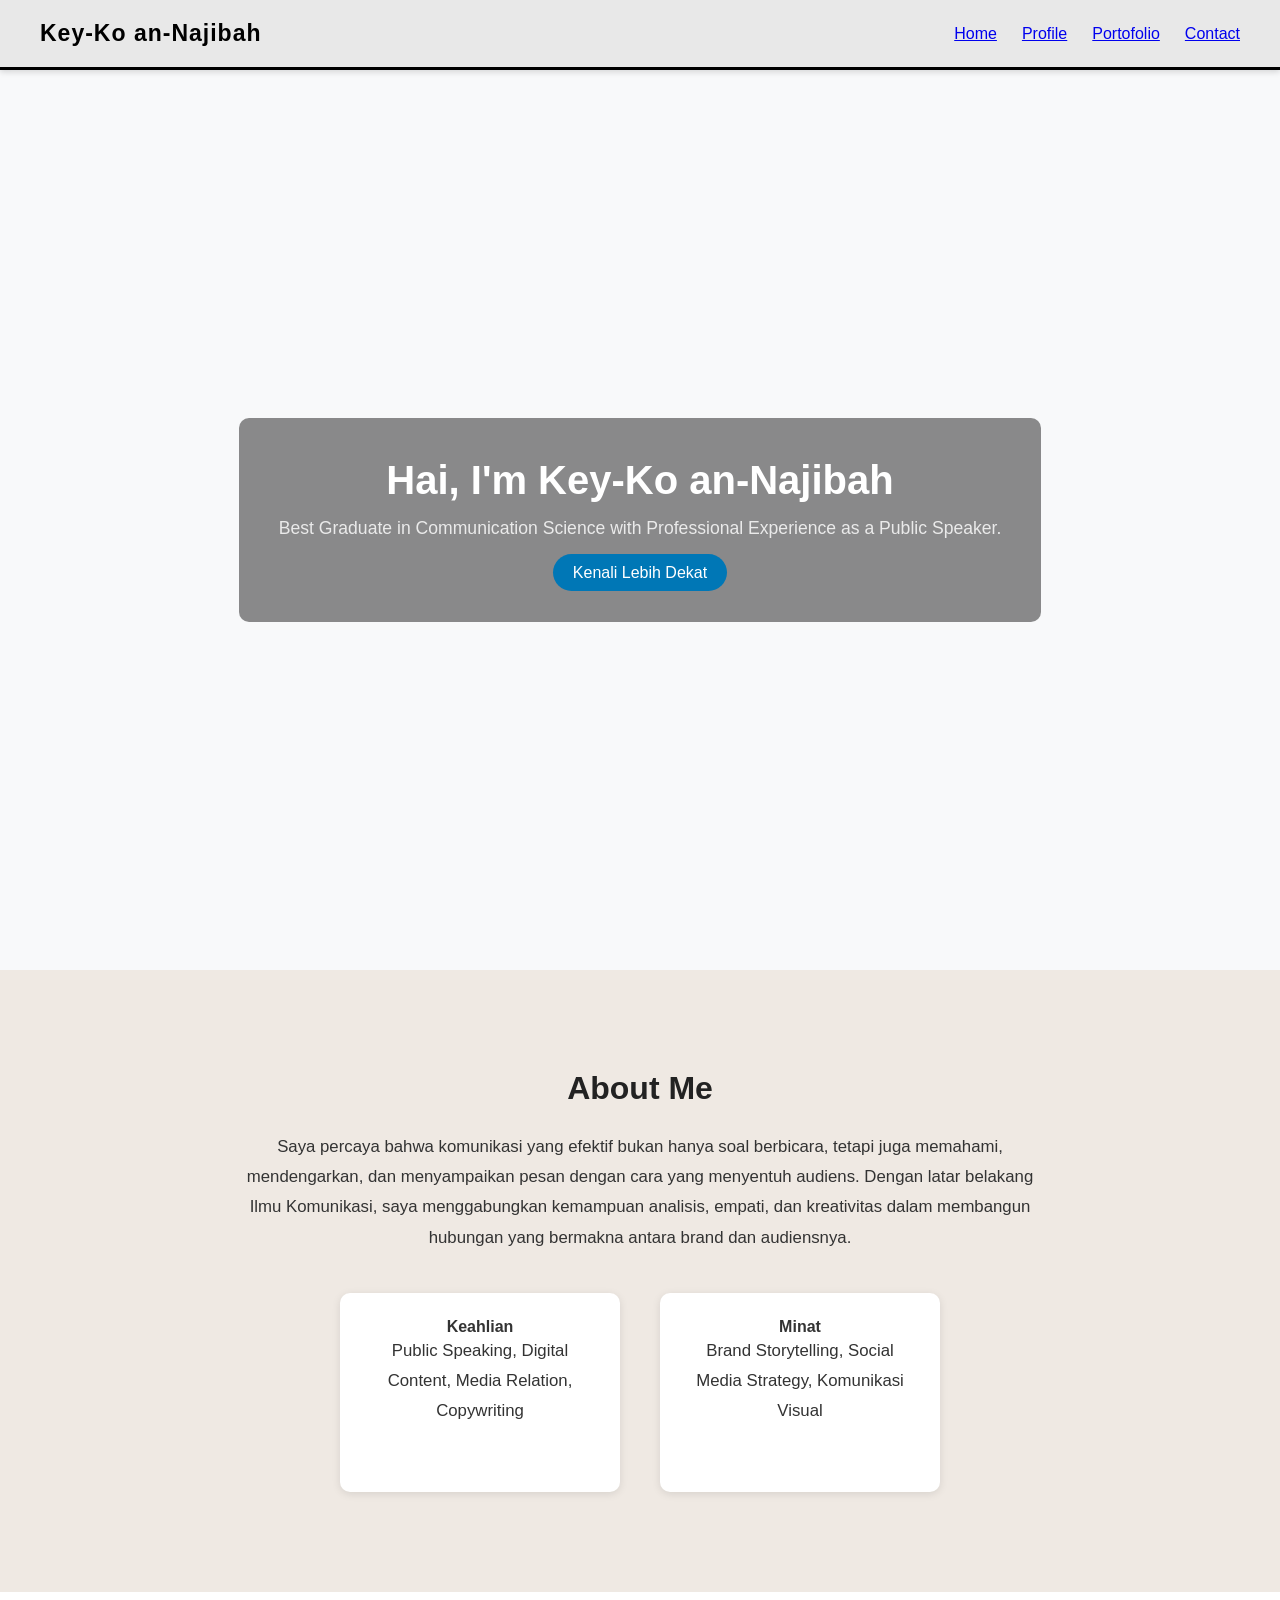
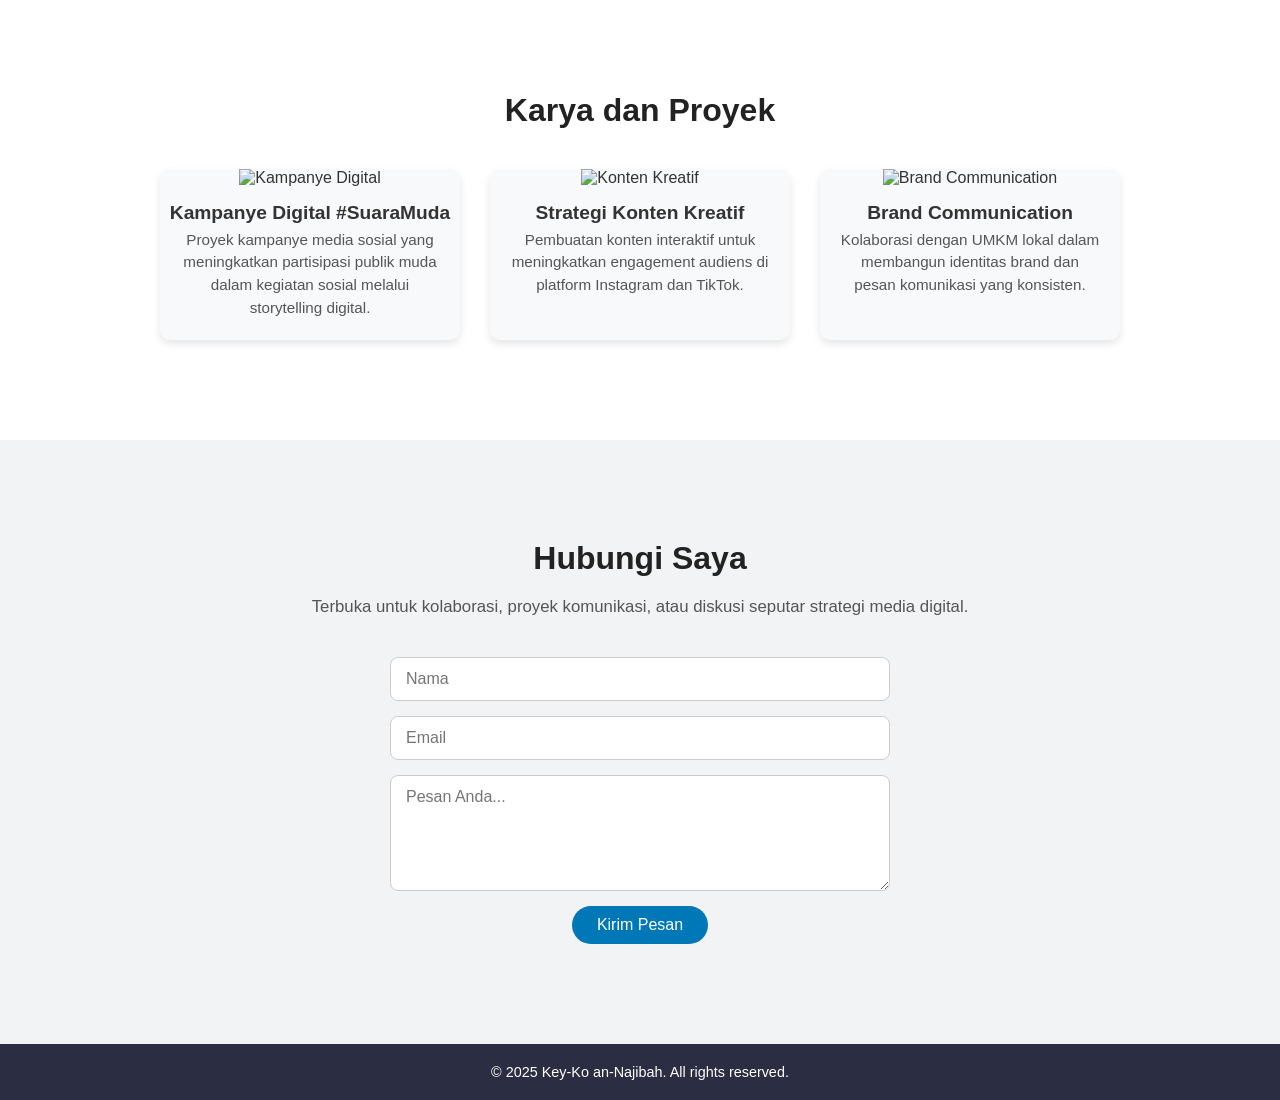
==== index.html @ 9d528c18 "main branch2" ====
<!DOCTYPE html>
<html lang="en">
<head>
    <meta charset="UTF-8">
    <meta name="viewport" content="width=device-width, initial-scale=1.0">
    <title>Key-Ko an-Najibah</title>
    <link rel="stylesheet" href="style.css">
</head>
<body>
    <header>
        <h3>Key-Ko an-Najibah</h3>
        <navbar>
            <ul>
                <li><a href="#home">Home</a></li>
                <li><a href="#profile">Profile</a></li>
                <li><a href="#portfolio">Portofolio</a></li>
                <li><a href="#contact">Contact</a></li>
            </ul>
        </navbar>
    </header>

    <main>
        <section id="home" class="hero">
            <div class="hero-content">
                <h1>Hai, I'm Key-Ko an-Najibah</h1>
                <p> Best Graduate in Communication Science with Professional Experience as a Public Speaker.</p>
                <a href="#profile" class="btn">Kenali Lebih Dekat</a>
            </div>
        </section>


        <section id="profile" class="profile">
            <h2>About Me</h2>
            <p>
                Saya percaya bahwa komunikasi yang efektif bukan hanya soal berbicara, tetapi juga memahami, mendengarkan, dan menyampaikan pesan dengan cara yang menyentuh audiens. 
                Dengan latar belakang Ilmu Komunikasi, saya menggabungkan kemampuan analisis, empati, dan kreativitas dalam membangun hubungan yang bermakna antara brand dan audiensnya.
            </p>
            <div class="highlights">
                <div>
                    <h4>Keahlian</h4>
                    <p>Public Speaking, Digital Content, Media Relation, Copywriting</p>
                </div>
                <div>
                    <h4>Minat</h4>
                    <p>Brand Storytelling, Social Media Strategy, Komunikasi Visual</p>
                </div>
            </div>
        </section>

        <!-- Section Portfolio -->
        <section id="portfolio" class="portfolio">
            <h2>Karya dan Proyek</h2>
            <div class="projects">
                <div class="project-card">
                    <img src="images/project1.jpg" alt="Kampanye Digital">
                    <h4>Kampanye Digital #SuaraMuda</h4>
                    <p>Proyek kampanye media sosial yang meningkatkan partisipasi publik muda dalam kegiatan sosial melalui storytelling digital.</p>
                </div>
                <div class="project-card">
                    <img src="images/project2.jpg" alt="Konten Kreatif">
                    <h4>Strategi Konten Kreatif</h4>
                    <p>Pembuatan konten interaktif untuk meningkatkan engagement audiens di platform Instagram dan TikTok.</p>
                </div>
                <div class="project-card">
                    <img src="images/project3.jpg" alt="Brand Communication">
                    <h4>Brand Communication</h4>
                    <p>Kolaborasi dengan UMKM lokal dalam membangun identitas brand dan pesan komunikasi yang konsisten.</p>
                </div>
            </div>
        </section>

        <!-- Section Contact -->
        <section id="contact" class="contact">
            <h2>Hubungi Saya</h2>
            <p>Terbuka untuk kolaborasi, proyek komunikasi, atau diskusi seputar strategi media digital.</p>
            <form>
                <input type="text" placeholder="Nama" required>
                <input type="email" placeholder="Email" required>
                <textarea placeholder="Pesan Anda..." rows="5" required></textarea>
                <button type="submit">Kirim Pesan</button>
            </form>
        </section>
    </main>

    <footer>
        <p>© 2025 Key-Ko an-Najibah. All rights reserved.</p>
    </footer>
</body>
</html>
---- style.css ----
* {
    margin: 0;
    padding: 0;
    box-sizing: border-box;
    font-family: "Poppins", sans-serif;
}

body {
    background-color: #f8f9fa;
    color: #333;
    transition: background-position 0.3s ease;
}

header {
    background-color: #E8E8E8;
    padding: 20px 40px;
    display: flex;
    align-items: center;
    justify-content: space-between;
    box-shadow: 0 2px 6px rgba(0, 0, 0, 0.15);
    border-bottom: 3px solid black;
}

header navbar{
    color: #0f0f0f;
}
header h3 {
    color: #000000;
    font-weight: bold;
    font-size: 23px;
    letter-spacing: 1px;
}

navbar ul {
    list-style: none;
    display: flex;
    gap: 25px;
}

navbar ul li {
    cursor: pointer;
    transition: color 0.3s ease;
    font-weight: 100;
}

navbar ul li:hover {
    color: #bebebe;
}
/* ========== HERO SECTION ========== */
.hero {
    height: 100vh;
    background-image: url('img/bg.jpg');
    background-size: cover;
    background-position: center;
    background-attachment: fixed;
    position: relative;
    display: flex;
    align-items: center;
    justify-content: center;
    text-align: center;
    color: #fff;
}

.hero::after {
    content: "";
    position: absolute;
    bottom: 0;
    left: 0;
    width: 100%;
    height: 200px;
    background: linear-gradient(to bottom, rgba(0,0,0,0), #f8f9fa);
}

.hero-content {
    position: relative;
    z-index: 2;
    background-color: rgba(0, 0, 0, 0.45);
    padding: 40px;
    border-radius: 10px;
}

.hero-content h1 {
    font-size: 2.5rem;
    margin-bottom: 15px;
}

.hero-content p {
    font-size: 1.1rem;
    margin-bottom: 25px;
    color: #eaeaea;
}

.btn {
    text-decoration: none;
    color: #fff;
    background-color: #0077b6;
    padding: 10px 20px;
    border-radius: 30px;
    font-weight: 500;
    transition: background-color 0.3s ease;
}

.btn:hover {
    background-color: #023e8a;
}

/* ========== HOME SECTION ========== */


/* ========== PROFILE SECTION ========== */
.profile {
    padding: 100px 80px;
    background-color: #EFE9E3;
    color: #333;
    text-align: center;
}

.profile h2 {
    font-size: 2rem;
    margin-bottom: 25px;
    color: #222;
}

.profile p {
    max-width: 800px;
    margin: 0 auto 40px;
    line-height: 1.8;
    font-size: 1.05rem;
}

.highlights {
    display: flex;
    justify-content: center;
    gap: 40px;
    flex-wrap: wrap;
}

.highlights div {
    background-color: #fff;
    padding: 25px;
    border-radius: 10px;
    width: 280px;
    box-shadow: 0 2px 8px rgba(0,0,0,0.1);
    transition: transform 0.3s ease;
}

.highlights div:hover {
    transform: translateY(-5px);
}

/* ========== PORTFOLIO SECTION ========== */
.portfolio {
    background-color: #fff;
    padding: 100px 80px;
    text-align: center;
}

.portfolio h2 {
    font-size: 2rem;
    margin-bottom: 40px;
    color: #222;
}

.projects {
    display: flex;
    justify-content: center;
    flex-wrap: wrap;
    gap: 30px;
}

.project-card {
    background-color: #f8f9fa;
    border-radius: 10px;
    width: 300px;
    box-shadow: 0 4px 8px rgba(0,0,0,0.1);
    overflow: hidden;
    transition: transform 0.3s ease, box-shadow 0.3s ease;
}

.project-card:hover {
    transform: translateY(-5px);
    box-shadow: 0 6px 12px rgba(0,0,0,0.15);
}

.project-card img {
    width: 100%;
    height: 200px;
    object-fit: cover;
}

.project-card h4 {
    margin: 15px 0 5px;
    font-size: 1.2rem;
}

.project-card p {
    font-size: 0.95rem;
    padding: 0 20px 20px;
    color: #555;
    line-height: 1.5;
}

/* ========== CONTACT SECTION ========== */
.contact {
    background-color: #f1f3f4;
    padding: 100px 80px;
    text-align: center;
}

.contact h2 {
    font-size: 2rem;
    margin-bottom: 20px;
    color: #222;
}

.contact p {
    margin-bottom: 40px;
    font-size: 1.05rem;
    color: #555;
}

.contact form {
    display: flex;
    flex-direction: column;
    align-items: center;
    gap: 15px;
}

.contact input,
.contact textarea {
    width: 100%;
    max-width: 500px;
    padding: 12px 15px;
    border: 1px solid #ccc;
    border-radius: 8px;
    font-size: 1rem;
    font-family: inherit;
}

.contact button {
    padding: 10px 25px;
    border: none;
    background-color: #0077b6;
    color: white;
    border-radius: 25px;
    font-size: 1rem;
    cursor: pointer;
    transition: background-color 0.3s ease;
}

.contact button:hover {
    background-color: #023e8a;
}

/* ========== FOOTER ========== */
footer {
    background-color: #2b2d42;
    color: #fff;
    text-align: center;
    padding: 20px;
    font-size: 0.9rem;
}

/* ========== RESPONSIVE ========== */
@media (max-width: 768px) {
    .highlights {
        flex-direction: column;
        align-items: center;
    }

    .projects {
        flex-direction: column;
        align-items: center;
    }

    header {
        flex-direction: column;
        align-items: flex-start;
        gap: 15px;
    }

    navbar ul {
        flex-direction: column;
        gap: 10px;
    }

    .hero-content h1 {
        font-size: 1.8rem;
    }
}
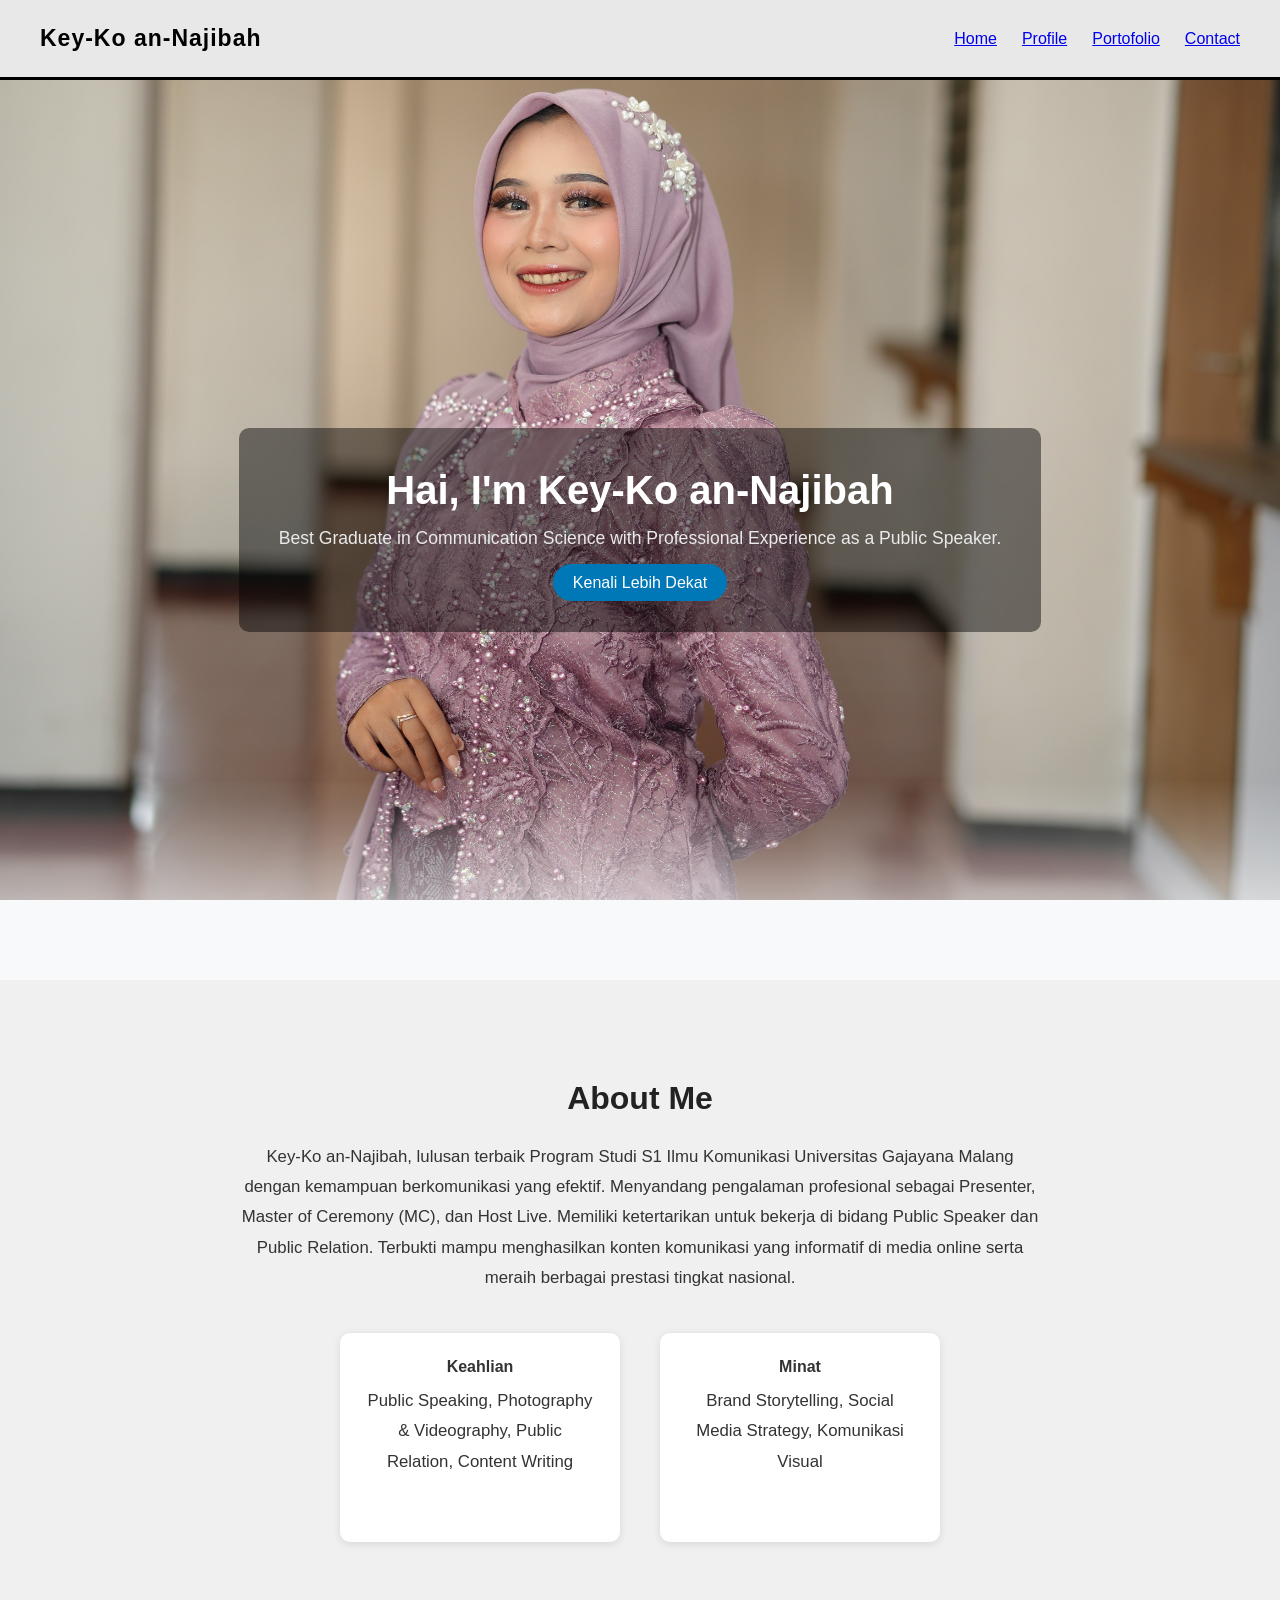
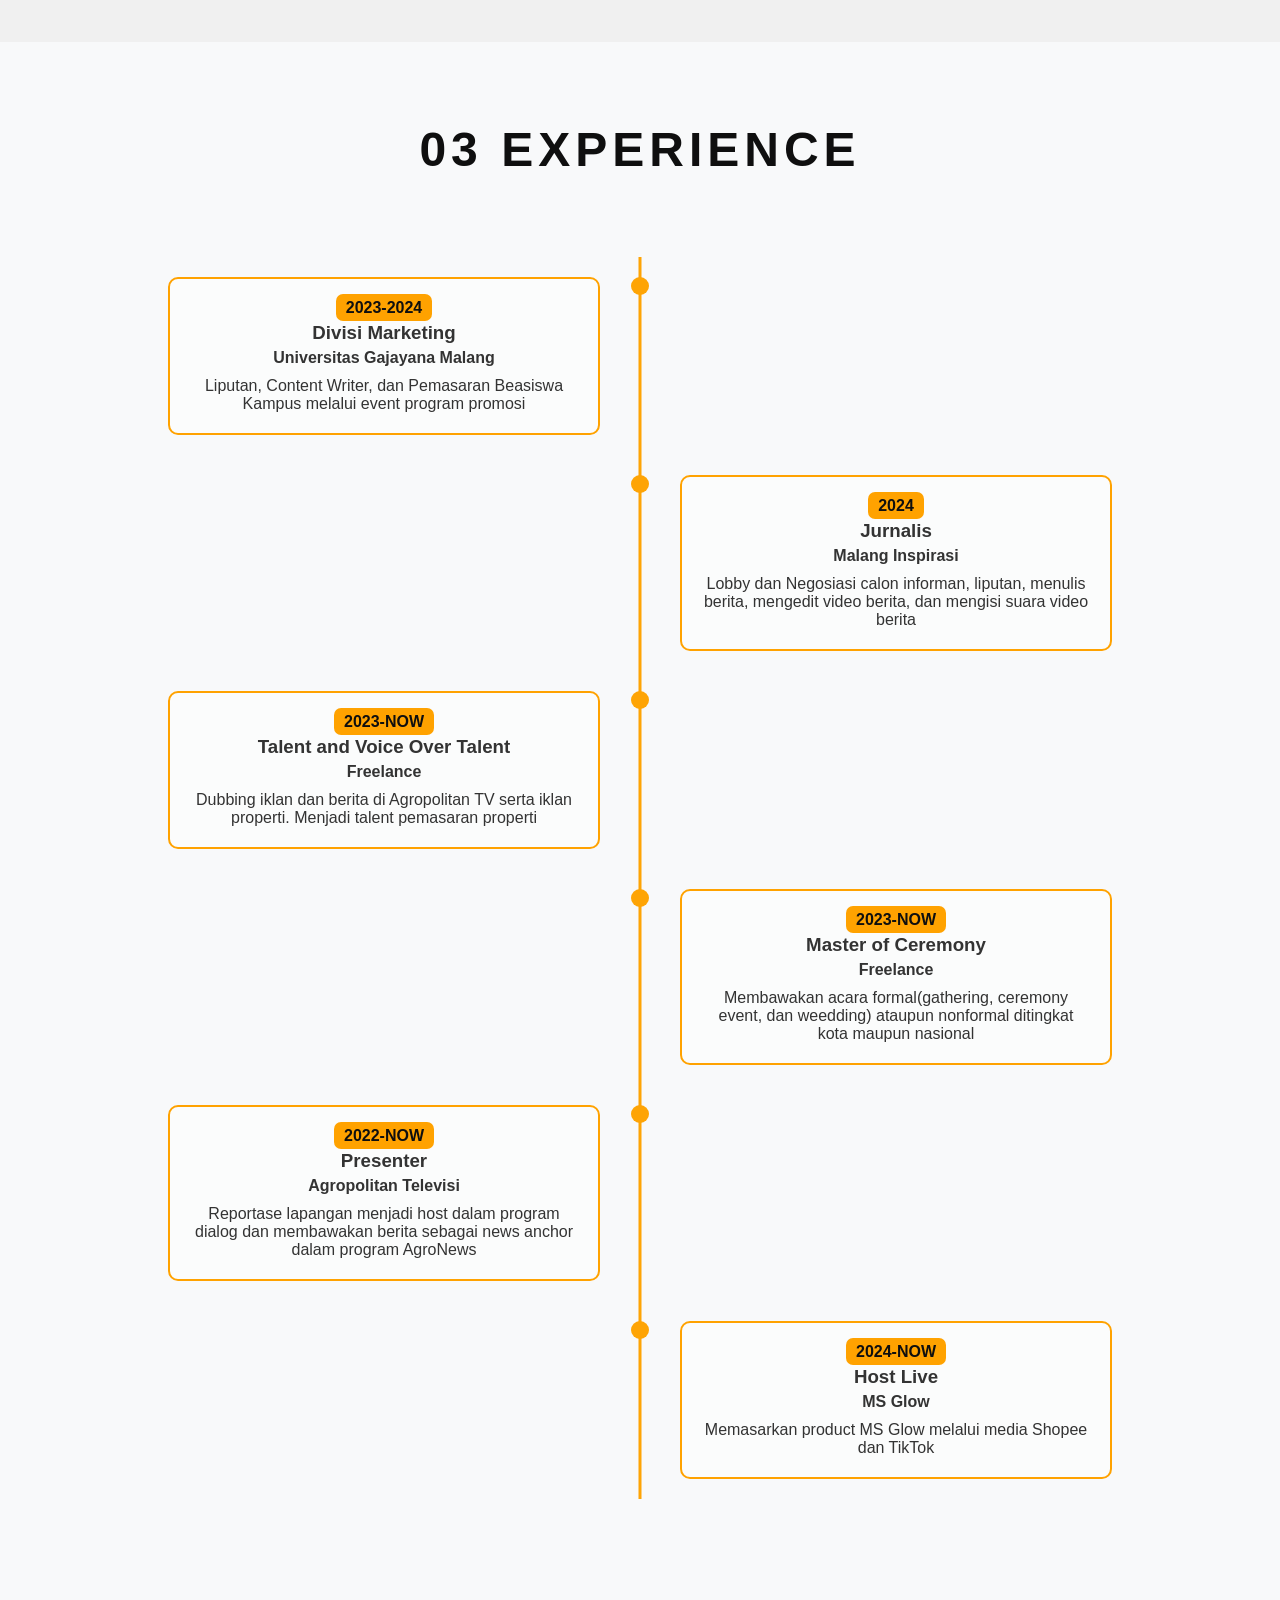
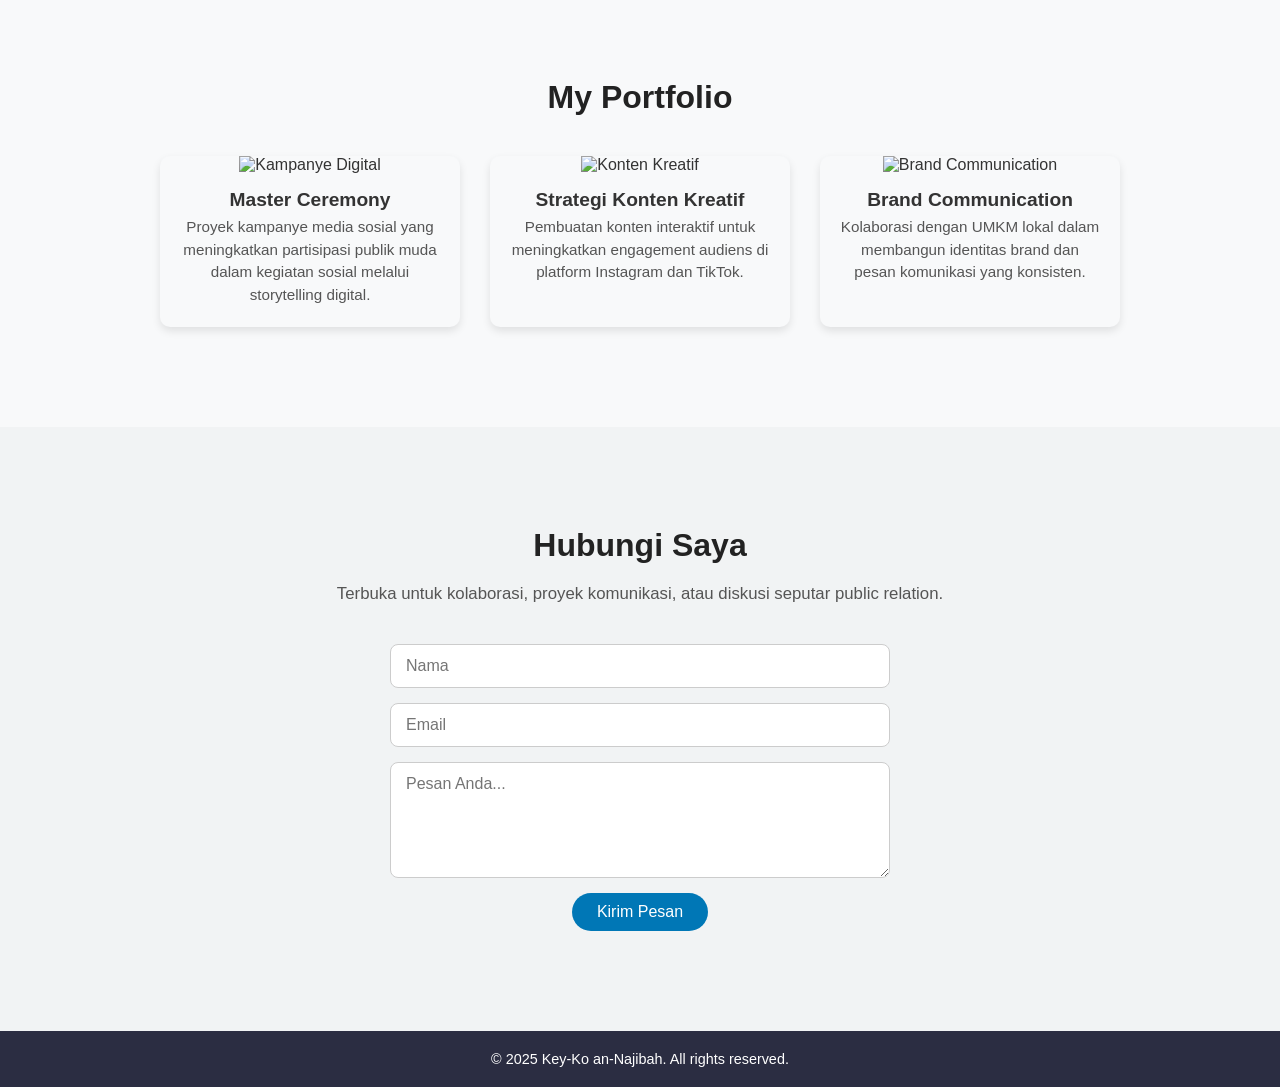
==== commit e85e5212: "update: update version 2" ====
--- a/index.html
+++ b/index.html
@@ -1,11 +1,13 @@
 <!DOCTYPE html>
 <html lang="en">
+
 <head>
     <meta charset="UTF-8">
     <meta name="viewport" content="width=device-width, initial-scale=1.0">
     <title>Key-Ko an-Najibah</title>
     <link rel="stylesheet" href="style.css">
 </head>
+
 <body>
     <header>
         <h3>Key-Ko an-Najibah</h3>
@@ -32,13 +34,16 @@
         <section id="profile" class="profile">
             <h2>About Me</h2>
             <p>
-                Saya percaya bahwa komunikasi yang efektif bukan hanya soal berbicara, tetapi juga memahami, mendengarkan, dan menyampaikan pesan dengan cara yang menyentuh audiens. 
-                Dengan latar belakang Ilmu Komunikasi, saya menggabungkan kemampuan analisis, empati, dan kreativitas dalam membangun hubungan yang bermakna antara brand dan audiensnya.
+                Key-Ko an-Najibah, lulusan terbaik Program Studi S1 Ilmu Komunikasi Universitas Gajayana Malang dengan
+                kemampuan berkomunikasi yang efektif. Menyandang pengalaman profesional sebagai Presenter, Master of
+                Ceremony (MC), dan Host Live. Memiliki ketertarikan untuk bekerja di bidang Public Speaker dan Public
+                Relation. Terbukti mampu menghasilkan konten komunikasi yang informatif di media online serta meraih
+                berbagai prestasi tingkat nasional.
             </p>
             <div class="highlights">
                 <div>
                     <h4>Keahlian</h4>
-                    <p>Public Speaking, Digital Content, Media Relation, Copywriting</p>
+                    <p>Public Speaking, Photography & Videography, Public Relation, Content Writing</p>
                 </div>
                 <div>
                     <h4>Minat</h4>
@@ -47,24 +52,87 @@
             </div>
         </section>
 
+        <section class="timeline-section">
+            <h2>03 EXPERIENCE</h2>
+            <div class="timeline">
+
+                <div class="timeline-item left">
+                    <div class="content">
+                        <span class="year">2023-2024</span>
+                        <h3>Divisi Marketing</h3>
+                        <h4>Universitas Gajayana Malang</h4>
+                        <p>Liputan, Content Writer, dan Pemasaran Beasiswa Kampus melalui event program promosi</p>
+                    </div>
+                </div>
+
+                <div class="timeline-item right">
+                    <div class="content">
+                        <span class="year">2024</span>
+                        <h3>Jurnalis</h3>
+                        <h4>Malang Inspirasi</h4>
+                        <p>Lobby dan Negosiasi calon informan, liputan, menulis berita, mengedit video berita, dan
+                            mengisi suara video berita</p>
+                    </div>
+                </div>
+
+                <div class="timeline-item left">
+                    <div class="content">
+                        <span class="year">2023-NOW</span>
+                        <h3>Talent and Voice Over Talent</h3>
+                        <h4>Freelance</h4>
+                        <p>Dubbing iklan dan berita di Agropolitan TV serta iklan properti. Menjadi talent pemasaran properti</p>
+                    </div>
+                </div>
+                <div class="timeline-item right master-ceremony">
+                    <div class="content">
+                        <span class="year">2023-NOW</span>
+                        <h3>Master of Ceremony</h3>
+                        <h4>Freelance</h4>
+                        <p>Membawakan acara formal(gathering, ceremony event, dan weedding) ataupun nonformal ditingkat kota maupun nasional</p>
+                    </div>
+                </div>
+                <div class="timeline-item left">
+                    <div class="content">
+                        <span class="year">2022-NOW</span>
+                        <h3>Presenter</h3>
+                        <h4>Agropolitan Televisi</h4>
+                        <p>Reportase lapangan menjadi host dalam program dialog dan membawakan berita sebagai news anchor dalam program AgroNews</p>
+                    </div>
+                </div>
+                <div class="timeline-item right">
+                    <div class="content">
+                        <span class="year">2024-NOW</span>
+                        <h3>Host Live</h3>
+                        <h4>MS Glow</h4>
+                        <p>Memasarkan product MS Glow melalui media Shopee dan TikTok</p>
+                    </div>
+                </div>
+
+
+            </div>
+        </section>
+
         <!-- Section Portfolio -->
         <section id="portfolio" class="portfolio">
-            <h2>Karya dan Proyek</h2>
+            <h2>My Portfolio</h2>
             <div class="projects">
                 <div class="project-card">
-                    <img src="images/project1.jpg" alt="Kampanye Digital">
-                    <h4>Kampanye Digital #SuaraMuda</h4>
-                    <p>Proyek kampanye media sosial yang meningkatkan partisipasi publik muda dalam kegiatan sosial melalui storytelling digital.</p>
+                    <img src="img/projectbg.jpeg" alt="Kampanye Digital">
+                    <h4>Master Ceremony</h4>
+                    <p>Proyek kampanye media sosial yang meningkatkan partisipasi publik muda dalam kegiatan sosial
+                        melalui storytelling digital.</p>
                 </div>
                 <div class="project-card">
                     <img src="images/project2.jpg" alt="Konten Kreatif">
                     <h4>Strategi Konten Kreatif</h4>
-                    <p>Pembuatan konten interaktif untuk meningkatkan engagement audiens di platform Instagram dan TikTok.</p>
+                    <p>Pembuatan konten interaktif untuk meningkatkan engagement audiens di platform Instagram dan
+                        TikTok.</p>
                 </div>
                 <div class="project-card">
                     <img src="images/project3.jpg" alt="Brand Communication">
                     <h4>Brand Communication</h4>
-                    <p>Kolaborasi dengan UMKM lokal dalam membangun identitas brand dan pesan komunikasi yang konsisten.</p>
+                    <p>Kolaborasi dengan UMKM lokal dalam membangun identitas brand dan pesan komunikasi yang konsisten.
+                    </p>
                 </div>
             </div>
         </section>
@@ -72,7 +140,7 @@
         <!-- Section Contact -->
         <section id="contact" class="contact">
             <h2>Hubungi Saya</h2>
-            <p>Terbuka untuk kolaborasi, proyek komunikasi, atau diskusi seputar strategi media digital.</p>
+            <p>Terbuka untuk kolaborasi, proyek komunikasi, atau diskusi seputar public relation.</p>
             <form>
                 <input type="text" placeholder="Nama" required>
                 <input type="email" placeholder="Email" required>
@@ -86,4 +154,5 @@
         <p>© 2025 Key-Ko an-Najibah. All rights reserved.</p>
     </footer>
 </body>
-</html>
+
+</html>
--- a/style.css
+++ b/style.css
@@ -21,9 +21,10 @@
     border-bottom: 3px solid black;
 }
 
-header navbar{
+header navbar {
     color: #0f0f0f;
 }
+
 header h3 {
     color: #000000;
     font-weight: bold;
@@ -46,10 +47,11 @@
 navbar ul li:hover {
     color: #bebebe;
 }
+
 /* ========== HERO SECTION ========== */
 .hero {
     height: 100vh;
-    background-image: url('img/bg.jpg');
+    background-image: url('img/homebg.jpg');
     background-size: cover;
     background-position: center;
     background-attachment: fixed;
@@ -68,7 +70,7 @@
     left: 0;
     width: 100%;
     height: 200px;
-    background: linear-gradient(to bottom, rgba(0,0,0,0), #f8f9fa);
+    background: linear-gradient(to bottom, rgba(0, 0, 0, 0), #f8f9fa);
 }
 
 .hero-content {
@@ -110,9 +112,9 @@
 /* ========== PROFILE SECTION ========== */
 .profile {
     padding: 100px 80px;
-    background-color: #EFE9E3;
     color: #333;
     text-align: center;
+    background-color: #F0F0F0;
 }
 
 .profile h2 {
@@ -140,7 +142,7 @@
     padding: 25px;
     border-radius: 10px;
     width: 280px;
-    box-shadow: 0 2px 8px rgba(0,0,0,0.1);
+    box-shadow: 0 2px 8px rgba(0, 0, 0, 0.1);
     transition: transform 0.3s ease;
 }
 
@@ -150,9 +152,12 @@
 
 /* ========== PORTFOLIO SECTION ========== */
 .portfolio {
-    background-color: #fff;
+    background-image: url("img/projectbg.jpeg");
     padding: 100px 80px;
     text-align: center;
+    background-position: center;
+    background-repeat: no-repeat;
+    background-size: cover;
 }
 
 .portfolio h2 {
@@ -172,14 +177,14 @@
     background-color: #f8f9fa;
     border-radius: 10px;
     width: 300px;
-    box-shadow: 0 4px 8px rgba(0,0,0,0.1);
+    box-shadow: 0 4px 8px rgba(0, 0, 0, 0.1);
     overflow: hidden;
     transition: transform 0.3s ease, box-shadow 0.3s ease;
 }
 
 .project-card:hover {
     transform: translateY(-5px);
-    box-shadow: 0 6px 12px rgba(0,0,0,0.15);
+    box-shadow: 0 6px 12px rgba(0, 0, 0, 0.15);
 }
 
 .project-card img {
@@ -290,4 +295,113 @@
 }
 
 
-
+.timeline-section {
+    text-align: center;
+    padding: 80px 0;
+    background-image: url("img/profile.jpg");
+    background-repeat: no-repeat;
+    background-size: cover;
+    background-attachment: fixed;
+}
+
+.timeline-section h2 {
+    font-size: 3em;
+    letter-spacing: 5px;
+    margin-bottom: 80px;
+    color: #0f0f0f;
+}
+
+.timeline {
+    position: relative;
+    width: 80%;
+    margin: auto;
+}
+
+.timeline::after {
+    content: '';
+    position: absolute;
+    width: 3px;
+    background-color: #FEA405;
+    top: 0;
+    bottom: 0;
+    left: 50%;
+    transform: translateX(-50%);
+}
+
+.timeline-item {
+    padding: 20px 40px;
+    position: relative;
+    width: 50%;
+}
+
+.timeline-item::before {
+    content: '';
+    position: absolute;
+    width: 18px;
+    height: 18px;
+    background-color: #FEA405;
+    border-radius: 50%;
+    top: 20px;
+    z-index: 1;
+}
+
+.timeline-item.left {
+    left: 0;
+}
+
+.timeline-item.left::before {
+    right: -9px;
+}
+
+.timeline-item.right {
+    left: 50%;
+}
+
+.timeline-item.right::before {
+    left: -9px;
+}
+
+.content {
+    background: rgba(255, 255, 255, 0.547);
+    padding: 20px;
+    border-radius: 10px;
+    /* backdrop-filter: blur(4px); */
+    border: 2px solid #ffa200;
+}
+
+.year {
+    color: #0f0f0f;
+    font-weight: bold;
+    background: #ffa200;
+    padding: 5px 10px;
+    border-radius: 7px;
+}
+
+h3 {
+    margin: 5px 0;
+}
+
+h4 {
+    font-weight: 600;
+    margin-bottom: 10px;
+}
+
+@media screen and (max-width: 768px) {
+    .timeline::after {
+        left: 10px;
+    }
+
+    .timeline-item {
+        width: 100%;
+        padding-left: 30px;
+        margin-bottom: 30px;
+    }
+
+    .timeline-item::before {
+        left: 0;
+    }
+
+    .timeline-item.right {
+        left: 0;
+    }
+}
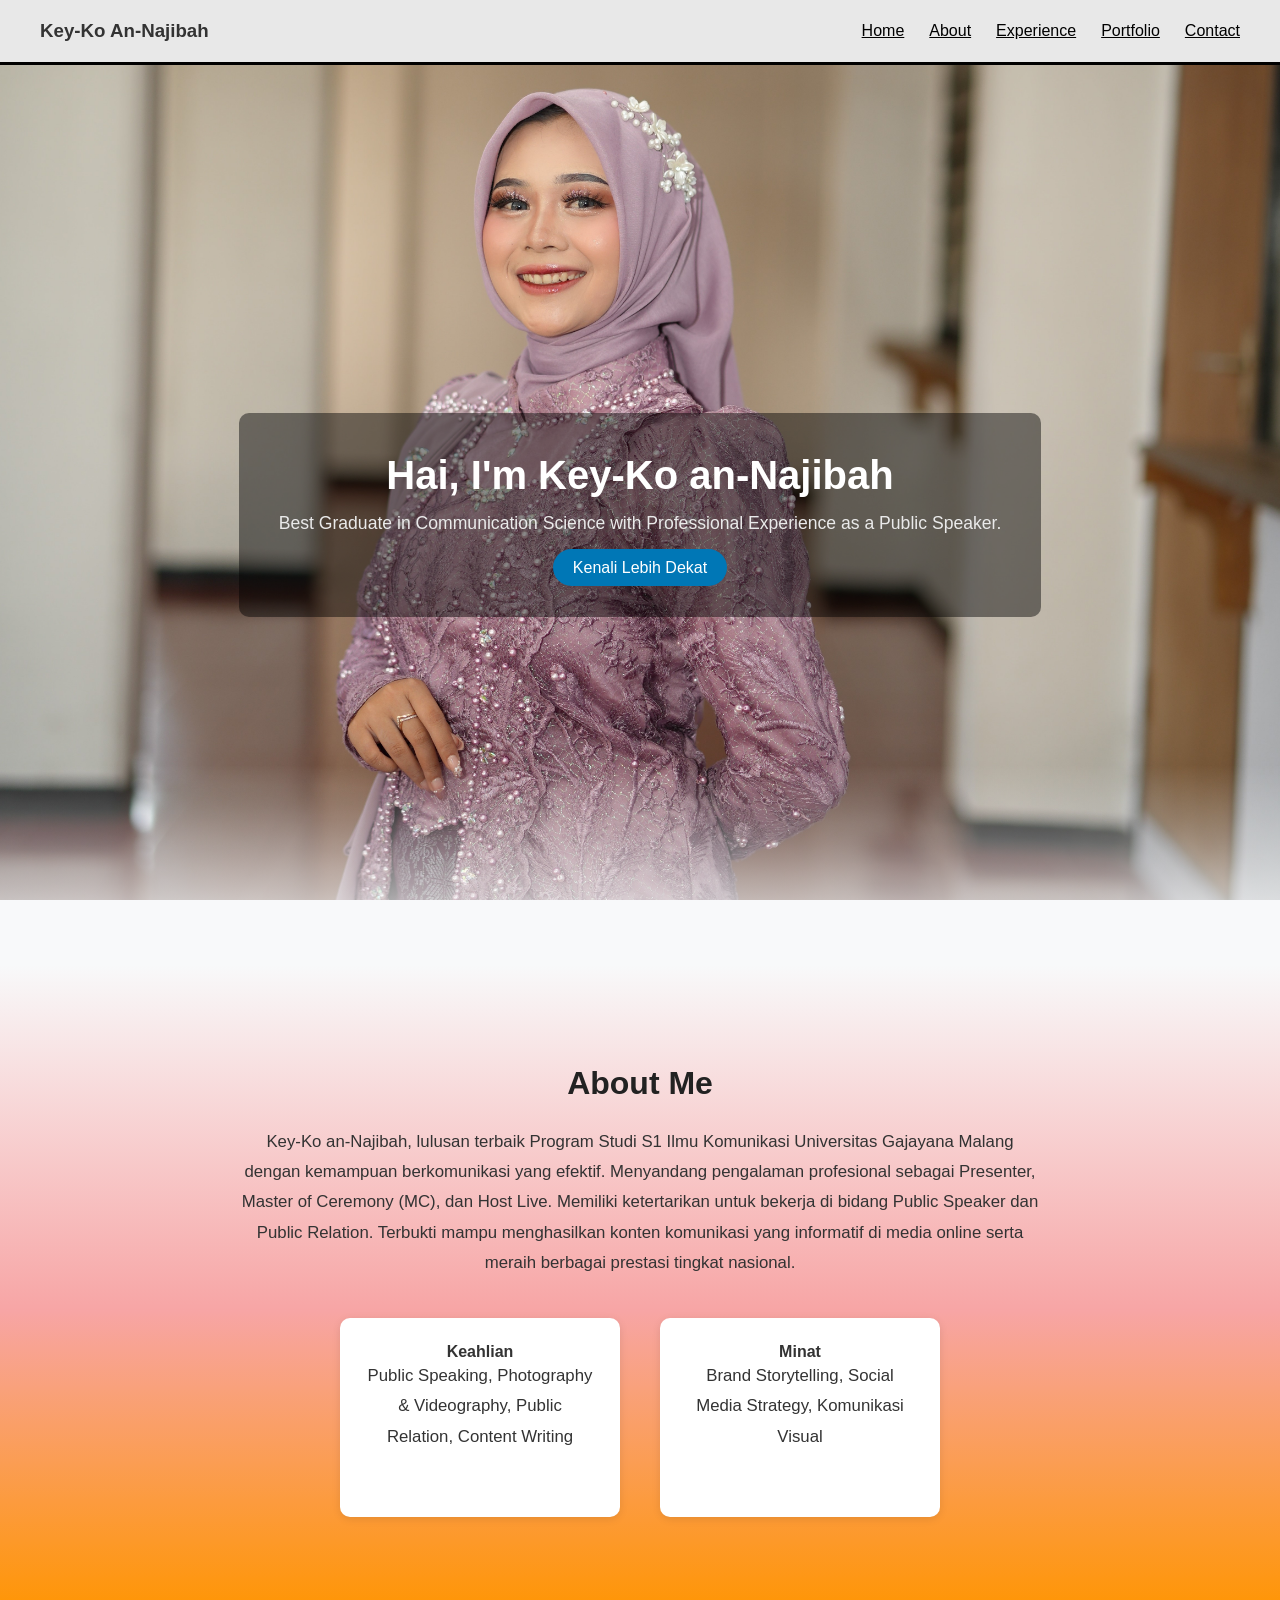
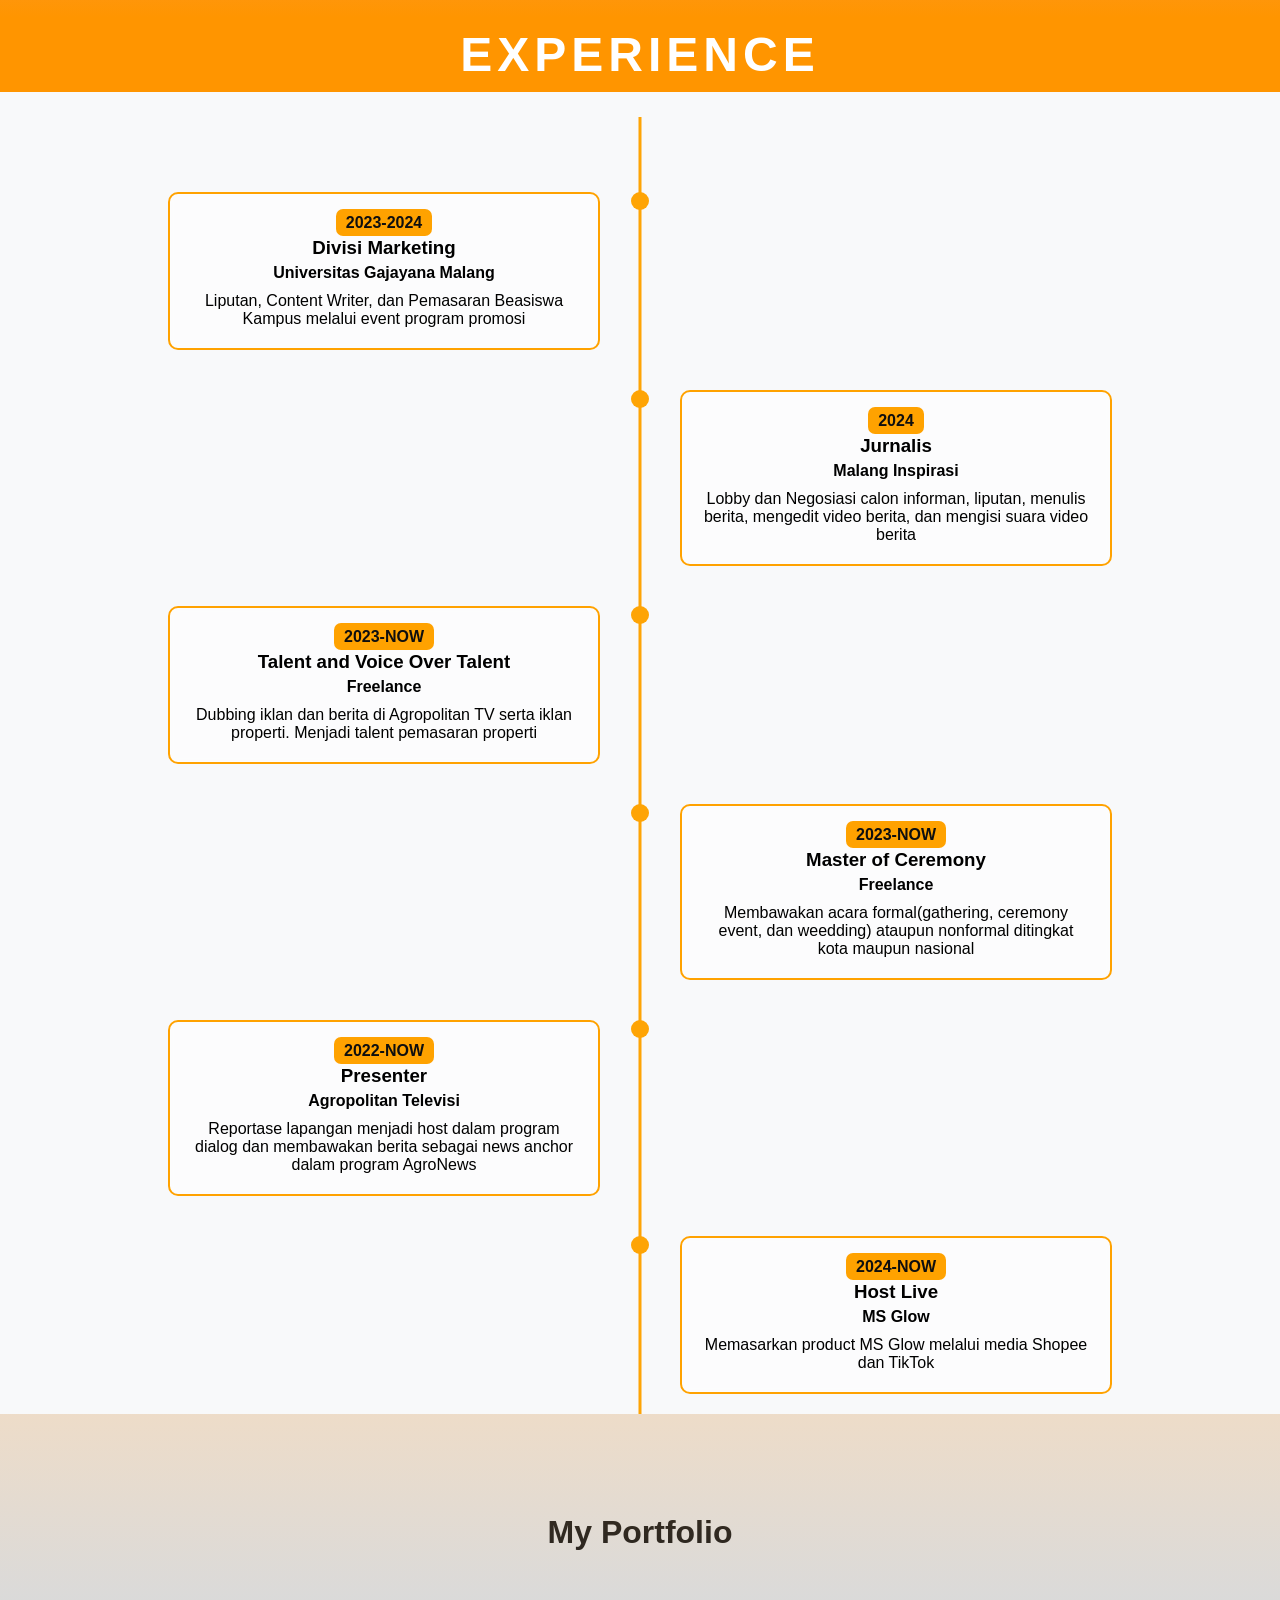
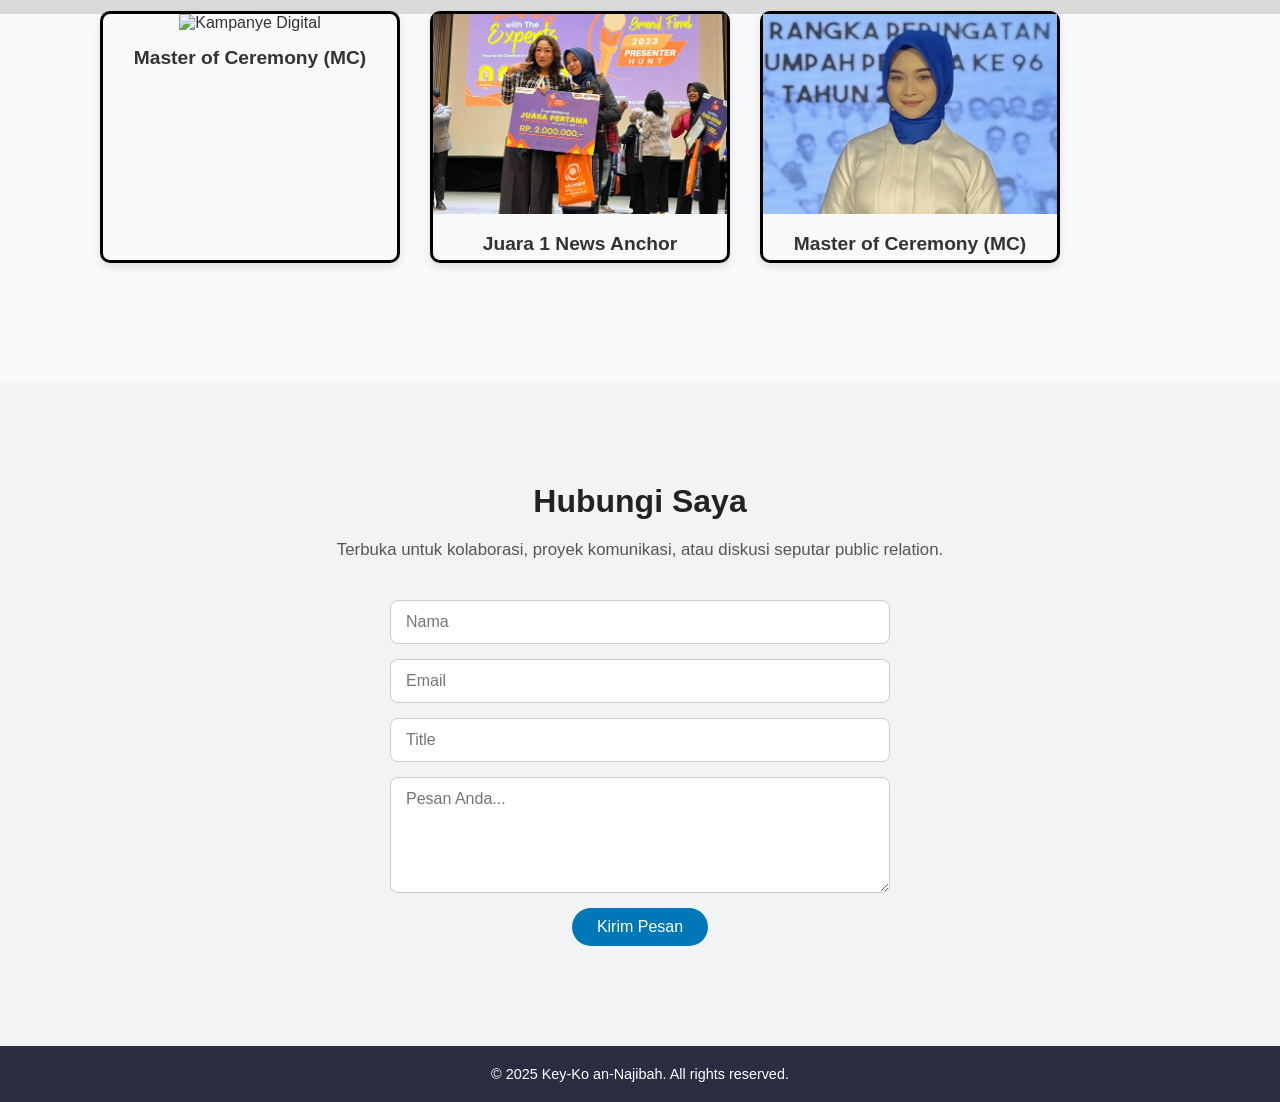
==== commit 32232d26: "update version: 2.0 -> 2.1" ====
--- a/index.html
+++ b/index.html
@@ -4,34 +4,33 @@
 <head>
     <meta charset="UTF-8">
     <meta name="viewport" content="width=device-width, initial-scale=1.0">
-    <title>Key-Ko an-Najibah</title>
+    <title>Key-Ko An-Najibah</title>
     <link rel="stylesheet" href="style.css">
 </head>
 
 <body>
-    <header>
-        <h3>Key-Ko an-Najibah</h3>
-        <navbar>
-            <ul>
-                <li><a href="#home">Home</a></li>
-                <li><a href="#profile">Profile</a></li>
-                <li><a href="#portfolio">Portofolio</a></li>
-                <li><a href="#contact">Contact</a></li>
-            </ul>
-        </navbar>
-    </header>
+    <nav>
+        <h3>Key-Ko An-Najibah</h3>
+        <ul>
+            <li><a href="#home">Home</a></li>
+            <li><a href="#about">About</a></li>
+            <li><a href="#experience">Experience</a></li>
+            <li><a href="#portfolio">Portfolio</a></li>
+            <li><a href="#contact">Contact</a></li>
+        </ul>
+    </nav>
 
     <main>
         <section id="home" class="hero">
-            <div class="hero-content">
+            <div class="content">
                 <h1>Hai, I'm Key-Ko an-Najibah</h1>
                 <p> Best Graduate in Communication Science with Professional Experience as a Public Speaker.</p>
-                <a href="#profile" class="btn">Kenali Lebih Dekat</a>
+                <a href="#about" class="btn">Kenali Lebih Dekat</a>
             </div>
         </section>
 
 
-        <section id="profile" class="profile">
+        <section id="about" class="hero">
             <h2>About Me</h2>
             <p>
                 Key-Ko an-Najibah, lulusan terbaik Program Studi S1 Ilmu Komunikasi Universitas Gajayana Malang dengan
@@ -52,11 +51,10 @@
             </div>
         </section>
 
-        <section class="timeline-section">
-            <h2>03 EXPERIENCE</h2>
+        <section id="experience" class="hero">
+            <h2>EXPERIENCE</h2>
             <div class="timeline">
-
-                <div class="timeline-item left">
+                <div class="item left">
                     <div class="content">
                         <span class="year">2023-2024</span>
                         <h3>Divisi Marketing</h3>
@@ -65,7 +63,7 @@
                     </div>
                 </div>
 
-                <div class="timeline-item right">
+                <div class="item right">
                     <div class="content">
                         <span class="year">2024</span>
                         <h3>Jurnalis</h3>
@@ -75,31 +73,34 @@
                     </div>
                 </div>
 
-                <div class="timeline-item left">
+                <div class="item left">
                     <div class="content">
                         <span class="year">2023-NOW</span>
                         <h3>Talent and Voice Over Talent</h3>
                         <h4>Freelance</h4>
-                        <p>Dubbing iklan dan berita di Agropolitan TV serta iklan properti. Menjadi talent pemasaran properti</p>
+                        <p>Dubbing iklan dan berita di Agropolitan TV serta iklan properti. Menjadi talent pemasaran
+                            properti</p>
                     </div>
                 </div>
-                <div class="timeline-item right master-ceremony">
+                <div class="item right">
                     <div class="content">
                         <span class="year">2023-NOW</span>
                         <h3>Master of Ceremony</h3>
                         <h4>Freelance</h4>
-                        <p>Membawakan acara formal(gathering, ceremony event, dan weedding) ataupun nonformal ditingkat kota maupun nasional</p>
+                        <p>Membawakan acara formal(gathering, ceremony event, dan weedding) ataupun nonformal ditingkat
+                            kota maupun nasional</p>
                     </div>
                 </div>
-                <div class="timeline-item left">
+                <div class="item left">
                     <div class="content">
                         <span class="year">2022-NOW</span>
                         <h3>Presenter</h3>
                         <h4>Agropolitan Televisi</h4>
-                        <p>Reportase lapangan menjadi host dalam program dialog dan membawakan berita sebagai news anchor dalam program AgroNews</p>
+                        <p>Reportase lapangan menjadi host dalam program dialog dan membawakan berita sebagai news
+                            anchor dalam program AgroNews</p>
                     </div>
                 </div>
-                <div class="timeline-item right">
+                <div class="item right">
                     <div class="content">
                         <span class="year">2024-NOW</span>
                         <h3>Host Live</h3>
@@ -113,26 +114,20 @@
         </section>
 
         <!-- Section Portfolio -->
-        <section id="portfolio" class="portfolio">
+        <section id="portfolio" class="hero">
             <h2>My Portfolio</h2>
-            <div class="projects">
-                <div class="project-card">
+            <div class="gallery">
+                <div class="image-card">
                     <img src="img/projectbg.jpeg" alt="Kampanye Digital">
-                    <h4>Master Ceremony</h4>
-                    <p>Proyek kampanye media sosial yang meningkatkan partisipasi publik muda dalam kegiatan sosial
-                        melalui storytelling digital.</p>
+                    <h4>Master of Ceremony (MC)</h4>
                 </div>
-                <div class="project-card">
-                    <img src="images/project2.jpg" alt="Konten Kreatif">
-                    <h4>Strategi Konten Kreatif</h4>
-                    <p>Pembuatan konten interaktif untuk meningkatkan engagement audiens di platform Instagram dan
-                        TikTok.</p>
+                <div class="image-card">
+                    <img src="img/portfolio2.jpg" alt="Konten Kreatif">
+                    <h4>Juara 1 News Anchor</h4>
                 </div>
-                <div class="project-card">
-                    <img src="images/project3.jpg" alt="Brand Communication">
-                    <h4>Brand Communication</h4>
-                    <p>Kolaborasi dengan UMKM lokal dalam membangun identitas brand dan pesan komunikasi yang konsisten.
-                    </p>
+                <div class="image-card">
+                    <img src="img/portfolio3.jpg" alt="Brand Communication">
+                    <h4>Master of Ceremony (MC)</h4>
                 </div>
             </div>
         </section>
@@ -141,11 +136,15 @@
         <section id="contact" class="contact">
             <h2>Hubungi Saya</h2>
             <p>Terbuka untuk kolaborasi, proyek komunikasi, atau diskusi seputar public relation.</p>
-            <form>
-                <input type="text" placeholder="Nama" required>
-                <input type="email" placeholder="Email" required>
-                <textarea placeholder="Pesan Anda..." rows="5" required></textarea>
-                <button type="submit">Kirim Pesan</button>
+            <form id="form">
+                <input type="text" name="name" id="name" placeholder="Nama" required autocomplete="off">
+
+                <input type="email" name="email" id="email" placeholder="Email" required>
+
+                <input type="title" name="title" id="title" placeholder="Title"  autocomplete="off" required>
+                
+                <textarea name="message" id="message" placeholder="Pesan Anda..." rows="5" required></textarea>
+                <button type="submit" id="button">Kirim Pesan</button>
             </form>
         </section>
     </main>
@@ -153,6 +152,13 @@
     <footer>
         <p>© 2025 Key-Ko an-Najibah. All rights reserved.</p>
     </footer>
+<script src="script.js"></script>
+<script type="text/javascript"
+  src="https://cdn.jsdelivr.net/npm/@emailjs/browser@4/dist/email.min.js"></script>
+
+<script type="text/javascript">
+  emailjs.init('igXgpClg82GhHnWFH')
+</script>
+
 </body>
-
 </html>
--- a/style.css
+++ b/style.css
@@ -11,7 +11,7 @@
     transition: background-position 0.3s ease;
 }
 
-header {
+nav {
     background-color: #E8E8E8;
     padding: 20px 40px;
     display: flex;
@@ -19,10 +19,6 @@
     justify-content: space-between;
     box-shadow: 0 2px 6px rgba(0, 0, 0, 0.15);
     border-bottom: 3px solid black;
-}
-
-header navbar {
-    color: #0f0f0f;
 }
 
 header h3 {
@@ -32,30 +28,35 @@
     letter-spacing: 1px;
 }
 
-navbar ul {
+nav ul {
     list-style: none;
     display: flex;
     gap: 25px;
 }
 
-navbar ul li {
+nav ul li a {
+    color: #000000;
     cursor: pointer;
     transition: color 0.3s ease;
     font-weight: 100;
 }
 
-navbar ul li:hover {
+nav ul li a:hover {
     color: #bebebe;
 }
 
-/* ========== HERO SECTION ========== */
 .hero {
-    height: 100vh;
-    background-image: url('img/homebg.jpg');
     background-size: cover;
     background-position: center;
     background-attachment: fixed;
     position: relative;
+}
+
+
+/* ========== HOME SECTION ========== */
+#home {
+    height: 100vh;
+    background-image: url('img/homebg.jpg');
     display: flex;
     align-items: center;
     justify-content: center;
@@ -63,7 +64,40 @@
     color: #fff;
 }
 
-.hero::after {
+#home .content {
+    position: relative;
+    z-index: 2;
+    background-color: rgba(0, 0, 0, 0.45);
+    padding: 40px;
+    border-radius: 10px;
+}
+
+#home .content h1 {
+    font-size: 2.5rem;
+    margin-bottom: 15px;
+}
+
+#home .content p {
+    font-size: 1.1rem;
+    margin-bottom: 25px;
+    color: #eaeaea;
+}
+
+#home .btn {
+    text-decoration: none;
+    color: #fff;
+    background-color: #0077b6;
+    padding: 10px 20px;
+    border-radius: 30px;
+    font-weight: 500;
+    transition: background-color 0.3s ease;
+}
+
+#home .btn:hover {
+    background-color: #023e8a;
+}
+
+#home::after {
     content: "";
     position: absolute;
     bottom: 0;
@@ -73,71 +107,39 @@
     background: linear-gradient(to bottom, rgba(0, 0, 0, 0), #f8f9fa);
 }
 
-.hero-content {
-    position: relative;
-    z-index: 2;
-    background-color: rgba(0, 0, 0, 0.45);
-    padding: 40px;
-    border-radius: 10px;
-}
-
-.hero-content h1 {
-    font-size: 2.5rem;
-    margin-bottom: 15px;
-}
-
-.hero-content p {
-    font-size: 1.1rem;
-    margin-bottom: 25px;
-    color: #eaeaea;
-}
-
-.btn {
-    text-decoration: none;
-    color: #fff;
-    background-color: #0077b6;
-    padding: 10px 20px;
-    border-radius: 30px;
-    font-weight: 500;
-    transition: background-color 0.3s ease;
-}
-
-.btn:hover {
-    background-color: #023e8a;
-}
-
-/* ========== HOME SECTION ========== */
-
 
 /* ========== PROFILE SECTION ========== */
-.profile {
+#about {
     padding: 100px 80px;
     color: #333;
     text-align: center;
     background-color: #F0F0F0;
-}
-
-.profile h2 {
+    flex-direction: row;
+    background: #FF9500;
+background: linear-gradient(0deg, rgba(255, 149, 0, 1) 0%, rgba(247, 165, 165, 1) 47%, rgba(248, 249, 250, 1) 100%);
+}
+
+#about h2 {
     font-size: 2rem;
     margin-bottom: 25px;
     color: #222;
 }
 
-.profile p {
+#about p {
     max-width: 800px;
     margin: 0 auto 40px;
     line-height: 1.8;
     font-size: 1.05rem;
 }
 
-.highlights {
+#about .highlights {
     display: flex;
     justify-content: center;
     gap: 40px;
     flex-wrap: wrap;
 }
 
-.highlights div {
+#about .highlights div {
     background-color: #fff;
     padding: 25px;
     border-radius: 10px;
@@ -146,12 +148,114 @@
     transition: transform 0.3s ease;
 }
 
-.highlights div:hover {
+#about .highlights div:hover {
     transform: translateY(-5px);
 }
 
+/* ========== EXPERIENCE SECTION ========== */
+#experience {
+    background-image: url("img/profile.jpg");
+    text-align: center;
+    flex-direction: column;
+    position: relative;
+    margin: auto;
+}
+
+#experience h2 {
+    font-size: 3em;
+    letter-spacing: 5px;
+    margin-bottom: 80px;
+    color: #ffffff;
+    background-color: rgba(255, 149, 0, 1);
+    padding: 10px 50px;
+}
+
+#experience::after {
+    content: '';
+    position: absolute;
+    width: 3px;
+    background-color: #FEA405;
+    top: 100px;
+    bottom: 0;
+    left: 50%;
+    transform: translateX(-50%);
+}
+
+#experience .timeline {
+    width: 80%;
+    margin: auto;
+}
+
+#experience .item {
+    padding: 20px 40px;
+    position: relative;
+    width: 50%;
+    color: #000000;
+}
+
+#experience .item::before {
+    content: '';
+    position: absolute;
+    width: 18px;
+    height: 18px;
+    background-color: #FEA405;
+    border-radius: 50%;
+    top: 20px;
+    z-index: 1;
+}
+
+#experience .item.left {
+    left: 0;
+}
+
+#experience .item.left::before {
+    right: -9px;
+}
+
+#experience .item.right {
+    left: 50%;
+}
+
+#experience .item.right::before {
+    left: -9px;
+}
+
+#experience .content {
+    background: rgba(255, 255, 255, 0.547);
+    padding: 20px;
+    border-radius: 10px;
+    backdrop-filter: blur(4px);
+    border: 2px solid #ffa200;
+}
+
+#experience .year {
+    color: #0f0f0f;
+    font-weight: bold;
+    background: #ffa200;
+    padding: 5px 10px;
+    border-radius: 7px;
+}
+
+#experience h3 {
+    margin: 5px 0;
+}
+
+#experience h4 {
+    font-weight: 600;
+    margin-bottom: 10px;
+}
+
 /* ========== PORTFOLIO SECTION ========== */
-.portfolio {
+#portfolio::before{
+    content: "";
+    position: absolute;
+    top: 0;
+    left: 0;
+    width: 100%;
+    height: 200px;
+    background: linear-gradient(to bottom, rgba(204, 130, 46, 0.242), rgba(0, 0, 0, 0.127));
+}
+#portfolio {
     background-image: url("img/projectbg.jpeg");
     padding: 100px 80px;
     text-align: center;
@@ -160,49 +264,46 @@
     background-size: cover;
 }
 
-.portfolio h2 {
+#portfolio h2 {
     font-size: 2rem;
     margin-bottom: 40px;
     color: #222;
 }
 
-.projects {
-    display: flex;
-    justify-content: center;
-    flex-wrap: wrap;
+.gallery {
+    display: flex;
     gap: 30px;
-}
-
-.project-card {
+    overflow-x: auto;
+    padding: 20px;
+    scroll-snap-type: x mandatory;
+}
+
+.image-card {
+    flex: 0 0 auto;
+    scroll-snap-align: start;
+    border: 3px solid black;
     background-color: #f8f9fa;
     border-radius: 10px;
-    width: 300px;
+    min-width: 300px;
     box-shadow: 0 4px 8px rgba(0, 0, 0, 0.1);
-    overflow: hidden;
     transition: transform 0.3s ease, box-shadow 0.3s ease;
 }
 
-.project-card:hover {
+.image-card:hover {
     transform: translateY(-5px);
     box-shadow: 0 6px 12px rgba(0, 0, 0, 0.15);
 }
 
-.project-card img {
+.image-card img {
     width: 100%;
     height: 200px;
     object-fit: cover;
-}
-
-.project-card h4 {
+    object-position: center;
+}
+
+.image-card h4 {
     margin: 15px 0 5px;
     font-size: 1.2rem;
-}
-
-.project-card p {
-    font-size: 0.95rem;
-    padding: 0 20px 20px;
-    color: #555;
-    line-height: 1.5;
 }
 
 /* ========== CONTACT SECTION ========== */
@@ -284,7 +385,7 @@
         gap: 15px;
     }
 
-    navbar ul {
+    nav ul {
         flex-direction: column;
         gap: 10px;
     }
@@ -292,116 +393,23 @@
     .hero-content h1 {
         font-size: 1.8rem;
     }
-}
-
-
-.timeline-section {
-    text-align: center;
-    padding: 80px 0;
-    background-image: url("img/profile.jpg");
-    background-repeat: no-repeat;
-    background-size: cover;
-    background-attachment: fixed;
-}
-
-.timeline-section h2 {
-    font-size: 3em;
-    letter-spacing: 5px;
-    margin-bottom: 80px;
-    color: #0f0f0f;
-}
-
-.timeline {
-    position: relative;
-    width: 80%;
-    margin: auto;
-}
-
-.timeline::after {
-    content: '';
-    position: absolute;
-    width: 3px;
-    background-color: #FEA405;
-    top: 0;
-    bottom: 0;
-    left: 50%;
-    transform: translateX(-50%);
-}
-
-.timeline-item {
-    padding: 20px 40px;
-    position: relative;
-    width: 50%;
-}
-
-.timeline-item::before {
-    content: '';
-    position: absolute;
-    width: 18px;
-    height: 18px;
-    background-color: #FEA405;
-    border-radius: 50%;
-    top: 20px;
-    z-index: 1;
-}
-
-.timeline-item.left {
-    left: 0;
-}
-
-.timeline-item.left::before {
-    right: -9px;
-}
-
-.timeline-item.right {
-    left: 50%;
-}
-
-.timeline-item.right::before {
-    left: -9px;
-}
-
-.content {
-    background: rgba(255, 255, 255, 0.547);
-    padding: 20px;
-    border-radius: 10px;
-    /* backdrop-filter: blur(4px); */
-    border: 2px solid #ffa200;
-}
-
-.year {
-    color: #0f0f0f;
-    font-weight: bold;
-    background: #ffa200;
-    padding: 5px 10px;
-    border-radius: 7px;
-}
-
-h3 {
-    margin: 5px 0;
-}
-
-h4 {
-    font-weight: 600;
-    margin-bottom: 10px;
-}
-
-@media screen and (max-width: 768px) {
-    .timeline::after {
-        left: 10px;
-    }
-
-    .timeline-item {
+
+    #experience::after {
+        left: 60px; /* pindahkan garis ke sisi kiri */
+        transform: none; /* hilangkan translateX agar posisinya presisi */
+    }
+
+    #experience .item {
         width: 100%;
-        padding-left: 30px;
+        padding-left: 40px;
         margin-bottom: 30px;
     }
 
-    .timeline-item::before {
+    #experience .item::before {
+        left: -10px;
+    }
+
+    #experience .item.right {
         left: 0;
     }
-
-    .timeline-item.right {
-        left: 0;
-    }
 }
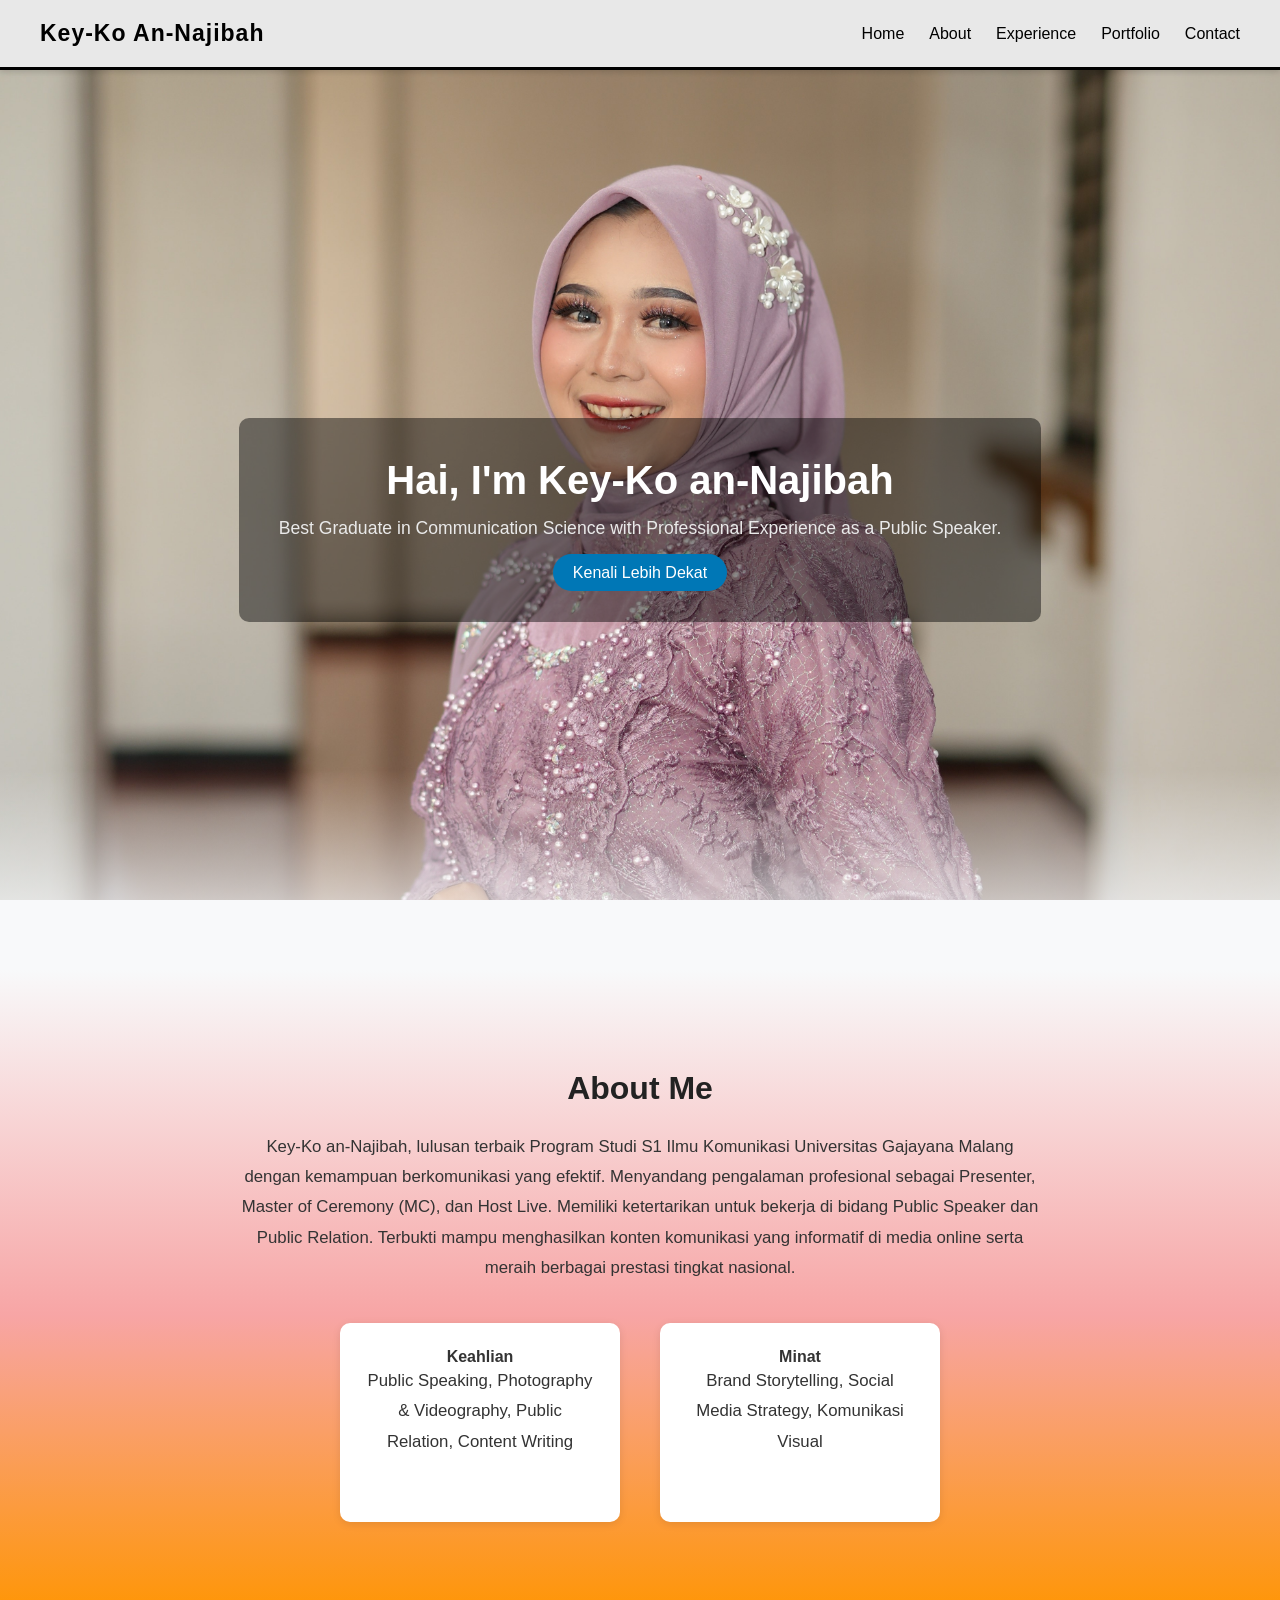
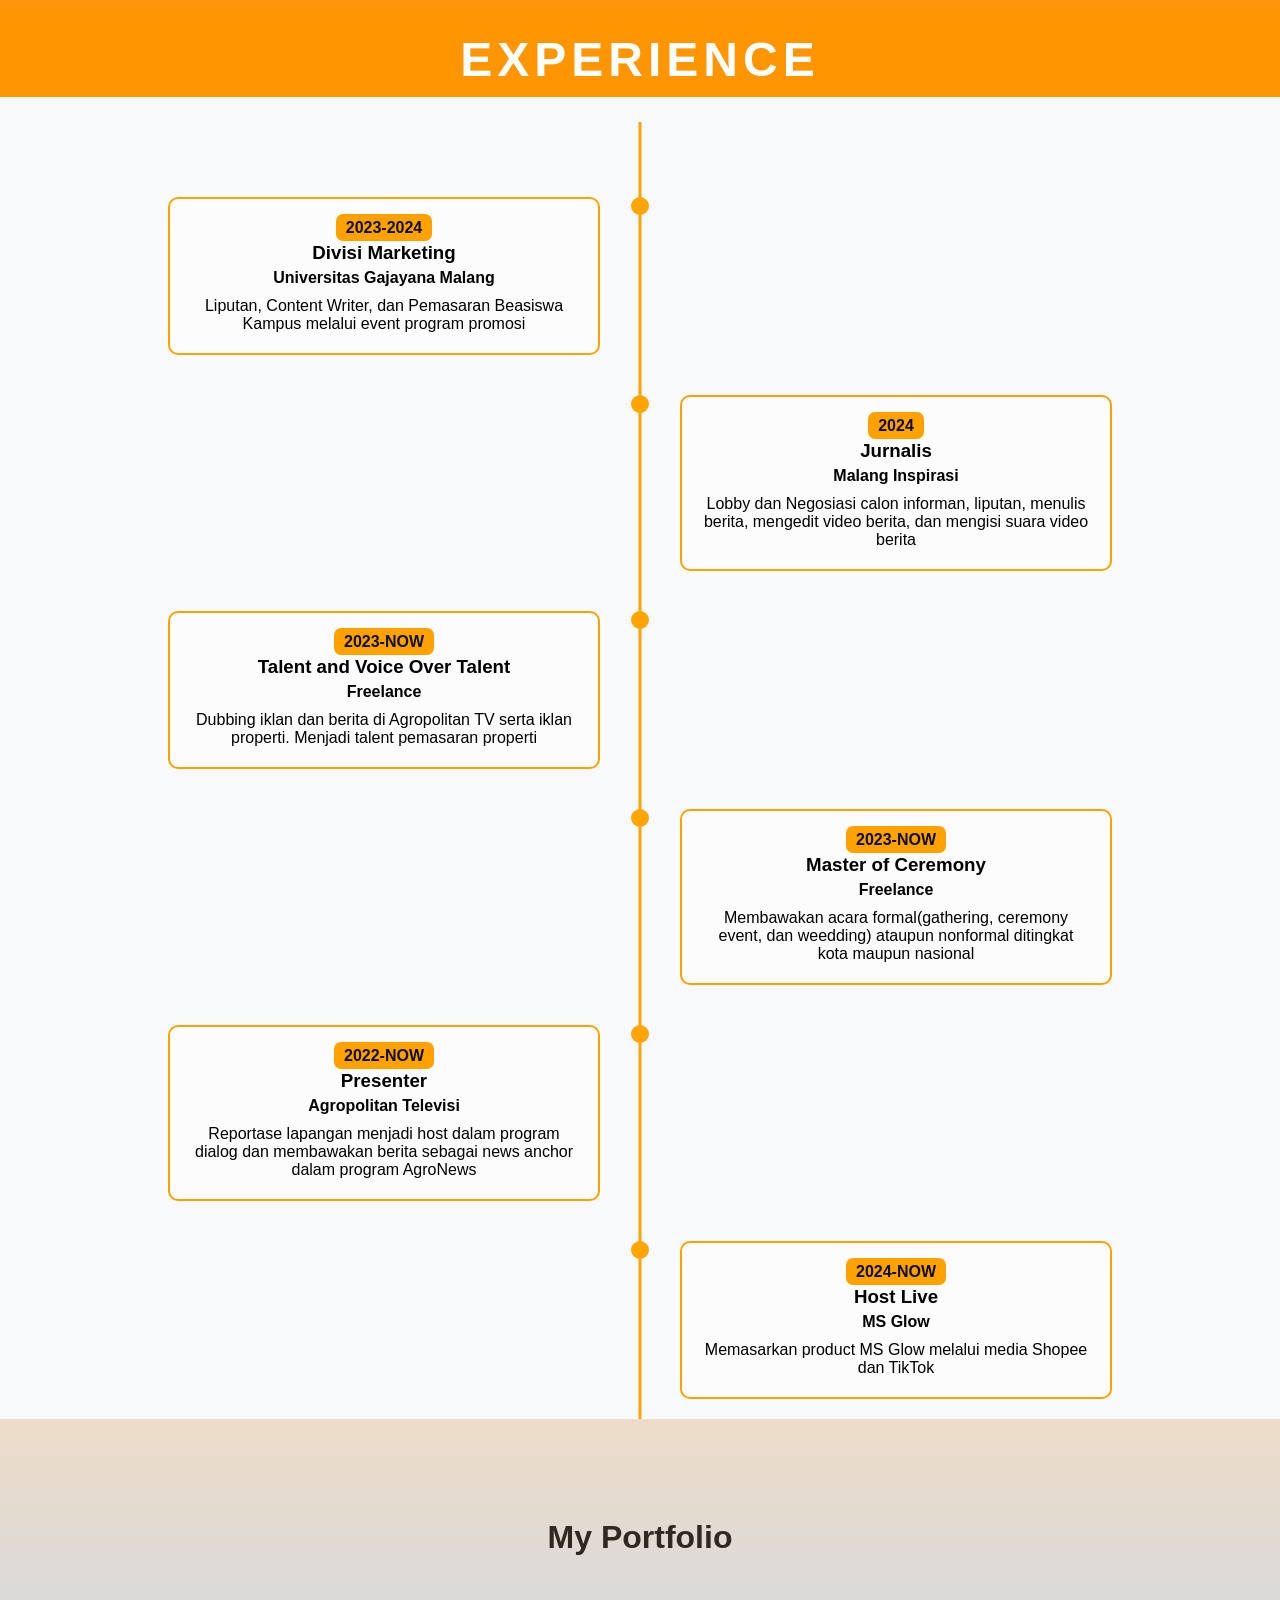
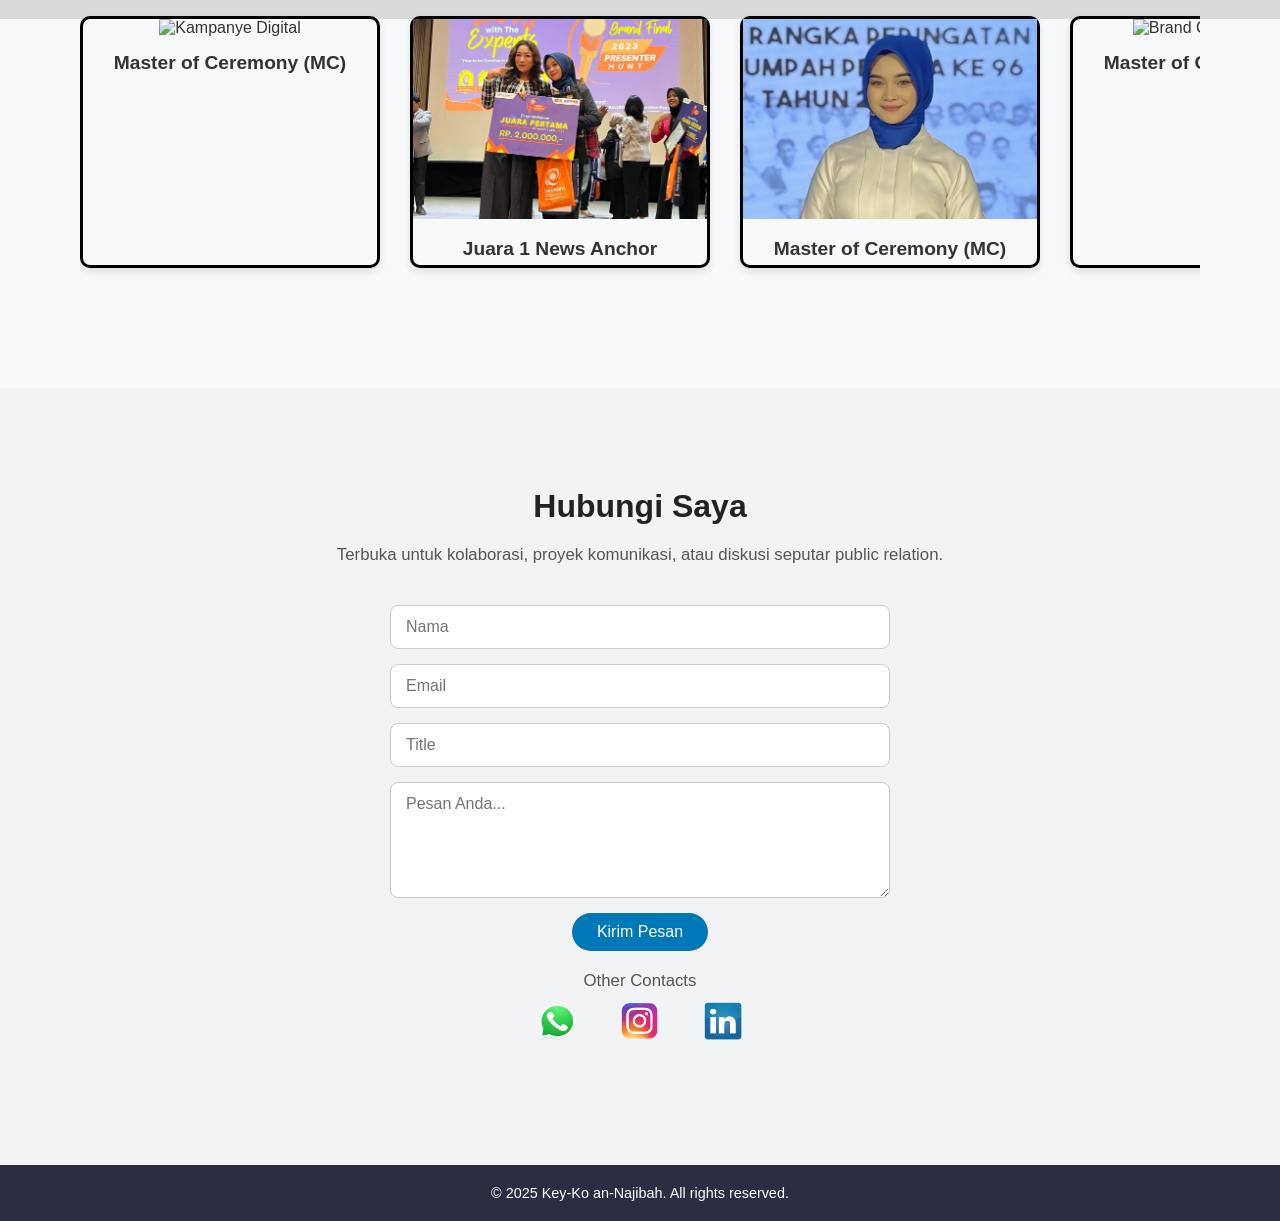
==== commit 533ff0a2: "update: v2.1 -> v2.2" ====
--- a/index.html
+++ b/index.html
@@ -11,7 +11,12 @@
 <body>
     <nav>
         <h3>Key-Ko An-Najibah</h3>
-        <ul>
+        <div class="menu-toggle" id="menu-toggle">
+            <span></span>
+            <span></span>
+            <span></span>
+        </div>
+        <ul id="nav-list">
             <li><a href="#home">Home</a></li>
             <li><a href="#about">About</a></li>
             <li><a href="#experience">Experience</a></li>
@@ -19,6 +24,7 @@
             <li><a href="#contact">Contact</a></li>
         </ul>
     </nav>
+
 
     <main>
         <section id="home" class="hero">
@@ -118,7 +124,7 @@
             <h2>My Portfolio</h2>
             <div class="gallery">
                 <div class="image-card">
-                    <img src="img/projectbg.jpeg" alt="Kampanye Digital">
+                    <img src="img/portfolio1.jpeg" alt="Kampanye Digital">
                     <h4>Master of Ceremony (MC)</h4>
                 </div>
                 <div class="image-card">
@@ -129,10 +135,13 @@
                     <img src="img/portfolio3.jpg" alt="Brand Communication">
                     <h4>Master of Ceremony (MC)</h4>
                 </div>
+                <div class="image-card">
+                    <img src="img/portfolio4.jpeg" alt="Brand Communication">
+                    <h4>Master of Ceremony (MC)</h4>
+                </div>
             </div>
         </section>
 
-        <!-- Section Contact -->
         <section id="contact" class="contact">
             <h2>Hubungi Saya</h2>
             <p>Terbuka untuk kolaborasi, proyek komunikasi, atau diskusi seputar public relation.</p>
@@ -141,24 +150,38 @@
 
                 <input type="email" name="email" id="email" placeholder="Email" required>
 
-                <input type="title" name="title" id="title" placeholder="Title"  autocomplete="off" required>
-                
+                <input type="title" name="title" id="title" placeholder="Title" autocomplete="off" required>
+
                 <textarea name="message" id="message" placeholder="Pesan Anda..." rows="5" required></textarea>
                 <button type="submit" id="button">Kirim Pesan</button>
             </form>
+            <div class="other-contacts">
+                <p>Other Contacts</p>
+                <div class="contact-item">
+                    <a href="https://wa.me/628123456789" target="_blank" rel="noopener noreferrer">
+                        <img src="img/whatsapp.png" alt="WhatsApp" width="40" height="40">
+                    </a>
+                    <a href="https://www.instagram.com/annajibah" target="_blank" rel="noopener noreferrer">
+                        <img src="img/instagram.png" alt="instagram" width="40" height="40">
+                    </a>
+                    <a href="https://www.linkedin.com/in/annajibah" target="_blank" rel="noopener noreferrer">
+                        <img src="img/linkedin.png" alt="linkedin" width="40" height="40">
+                    </a>
+                </div>
+            </div>
         </section>
     </main>
 
     <footer>
         <p>© 2025 Key-Ko an-Najibah. All rights reserved.</p>
     </footer>
-<script src="script.js"></script>
-<script type="text/javascript"
-  src="https://cdn.jsdelivr.net/npm/@emailjs/browser@4/dist/email.min.js"></script>
+    <script src="script.js"></script>
+    <script type="text/javascript" src="https://cdn.jsdelivr.net/npm/@emailjs/browser@4/dist/email.min.js"></script>
 
-<script type="text/javascript">
-  emailjs.init('igXgpClg82GhHnWFH')
-</script>
+    <script type="text/javascript">
+        emailjs.init('igXgpClg82GhHnWFH')
+    </script>
 
 </body>
+
 </html>
--- a/style.css
+++ b/style.css
@@ -19,10 +19,12 @@
     justify-content: space-between;
     box-shadow: 0 2px 6px rgba(0, 0, 0, 0.15);
     border-bottom: 3px solid black;
-}
-
-header h3 {
-    color: #000000;
+    position: relative;
+    z-index: 1000;
+}
+
+nav h3 {
+    color: #000;
     font-weight: bold;
     font-size: 23px;
     letter-spacing: 1px;
@@ -32,17 +34,34 @@
     list-style: none;
     display: flex;
     gap: 25px;
+    transition: all 0.3s ease;
+    z-index: 999;
 }
 
 nav ul li a {
-    color: #000000;
-    cursor: pointer;
+    color: #000;
+    text-decoration: none;
+    font-weight: 100;
     transition: color 0.3s ease;
-    font-weight: 100;
 }
 
 nav ul li a:hover {
     color: #bebebe;
+}
+
+/* ====== HAMBURGER MENU ====== */
+.menu-toggle {
+    display: none;
+    flex-direction: column;
+    cursor: pointer;
+    gap: 5px;
+}
+
+.menu-toggle span {
+    width: 25px;
+    height: 3px;
+    background-color: #000;
+    transition: all 0.3s ease;
 }
 
 .hero {
@@ -56,7 +75,7 @@
 /* ========== HOME SECTION ========== */
 #home {
     height: 100vh;
-    background-image: url('img/homebg.jpg');
+    background-image: url('img/homebg-lands.jpg');
     display: flex;
     align-items: center;
     justify-content: center;
@@ -116,7 +135,7 @@
     background-color: #F0F0F0;
     flex-direction: row;
     background: #FF9500;
-background: linear-gradient(0deg, rgba(255, 149, 0, 1) 0%, rgba(247, 165, 165, 1) 47%, rgba(248, 249, 250, 1) 100%);
+    background: linear-gradient(0deg, rgba(255, 149, 0, 1) 0%, rgba(247, 165, 165, 1) 47%, rgba(248, 249, 250, 1) 100%);
 }
 
 #about h2 {
@@ -154,7 +173,7 @@
 
 /* ========== EXPERIENCE SECTION ========== */
 #experience {
-    background-image: url("img/profile.jpg");
+    background-image: url("img/experiencebg-lands.jpg");
     text-align: center;
     flex-direction: column;
     position: relative;
@@ -246,7 +265,7 @@
 }
 
 /* ========== PORTFOLIO SECTION ========== */
-#portfolio::before{
+#portfolio::before {
     content: "";
     position: absolute;
     top: 0;
@@ -255,8 +274,9 @@
     height: 200px;
     background: linear-gradient(to bottom, rgba(204, 130, 46, 0.242), rgba(0, 0, 0, 0.127));
 }
+
 #portfolio {
-    background-image: url("img/projectbg.jpeg");
+    background-image: url("img/portfoliobg-lands.jpeg");
     padding: 100px 80px;
     text-align: center;
     background-position: center;
@@ -358,6 +378,20 @@
     background-color: #023e8a;
 }
 
+.other-contacts {
+    width: 250px;
+    margin: 20px auto;
+}
+
+.other-contacts p {
+    margin: 10px;
+}
+
+.contact-item {
+    display: flex;
+    justify-content: space-around;
+}
+
 /* ========== FOOTER ========== */
 footer {
     background-color: #2b2d42;
@@ -369,6 +403,58 @@
 
 /* ========== RESPONSIVE ========== */
 @media (max-width: 768px) {
+    nav ul {
+        position: absolute;
+        top: 70px;
+        right: 0;
+        background-color: #E8E8E8;
+        flex-direction: column;
+        width: 200px;
+        text-align: right;
+        padding: 15px 30px;
+        border-left: 3px solid black;
+        border-bottom: 3px solid black;
+        box-shadow: 0 4px 8px rgba(0, 0, 0, 0.2);
+        opacity: 0;
+        pointer-events: none;
+    }
+
+    nav ul.active {
+        opacity: 1;
+        pointer-events: auto;
+    }
+
+    .menu-toggle {
+        display: flex;
+    }
+
+    /* Animasi hamburger ke X */
+    .menu-toggle.active span:nth-child(1) {
+        transform: rotate(45deg) translate(5px, 6px);
+    }
+
+    .menu-toggle.active span:nth-child(2) {
+        opacity: 0;
+    }
+
+    .menu-toggle.active span:nth-child(3) {
+        transform: rotate(-45deg) translate(5px, -6px);
+    }
+
+    #home {
+        background-image: url("img/homebg-potr.jpg");
+    }
+
+    #experience {
+        background-image: url("img/experiencebg-potr.jpg");
+        margin-bottom: 0;
+        padding-bottom: 50px;
+    }
+
+    #portfolio {
+        background-image: url("img/portfoliobg-potr.jpeg");
+    }
+
     .highlights {
         flex-direction: column;
         align-items: center;
@@ -395,8 +481,10 @@
     }
 
     #experience::after {
-        left: 60px; /* pindahkan garis ke sisi kiri */
-        transform: none; /* hilangkan translateX agar posisinya presisi */
+        left: 60px;
+        /* pindahkan garis ke sisi kiri */
+        transform: none;
+        /* hilangkan translateX agar posisinya presisi */
     }
 
     #experience .item {
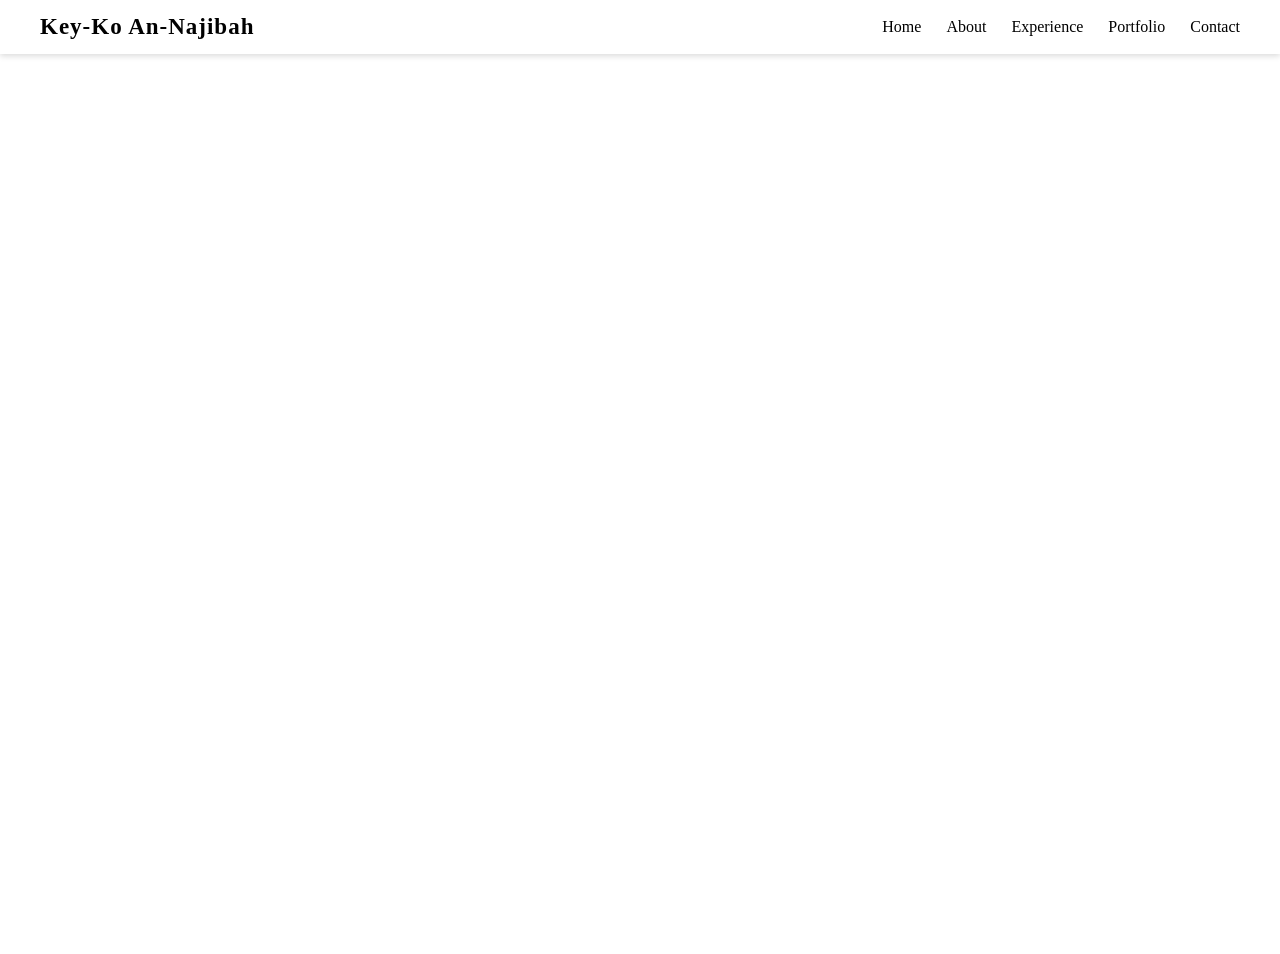
==== commit 577120a0: "versison: 2" ====
--- a/index.html
+++ b/index.html
@@ -6,6 +6,10 @@
     <meta name="viewport" content="width=device-width, initial-scale=1.0">
     <title>Key-Ko An-Najibah</title>
     <link rel="stylesheet" href="style.css">
+    <link rel="stylesheet" href="home.css">
+    <link rel="stylesheet" href="about.css">
+    <link rel="stylesheet" href="portfolio.css">
+    <link rel="stylesheet" href="certificates.css">
 </head>
 
 <body>
@@ -25,162 +29,278 @@
         </ul>
     </nav>
 
-
-    <main>
+    <main id="root">
         <section id="home" class="hero">
             <div class="content">
                 <h1>Hai, I'm Key-Ko an-Najibah</h1>
                 <p> Best Graduate in Communication Science with Professional Experience as a Public Speaker.</p>
-                <a href="#about" class="btn">Kenali Lebih Dekat</a>
+                <div class="btn">
+                    <a href="#about">Kenali Lebih Dekat</a>
+                </div>
             </div>
         </section>
 
-
-        <section id="about" class="hero">
-            <h2>About Me</h2>
-            <p>
-                Key-Ko an-Najibah, lulusan terbaik Program Studi S1 Ilmu Komunikasi Universitas Gajayana Malang dengan
-                kemampuan berkomunikasi yang efektif. Menyandang pengalaman profesional sebagai Presenter, Master of
-                Ceremony (MC), dan Host Live. Memiliki ketertarikan untuk bekerja di bidang Public Speaker dan Public
-                Relation. Terbukti mampu menghasilkan konten komunikasi yang informatif di media online serta meraih
-                berbagai prestasi tingkat nasional.
-            </p>
-            <div class="highlights">
-                <div>
-                    <h4>Keahlian</h4>
-                    <p>Public Speaking, Photography & Videography, Public Relation, Content Writing</p>
-                </div>
-                <div>
-                    <h4>Minat</h4>
-                    <p>Brand Storytelling, Social Media Strategy, Komunikasi Visual</p>
+        <section class="about">
+            <div class="profile">
+                <div class="about-desc animatable">
+                    <h3>About Me</h3>
+                    <p> Key-Ko an-Najibah, the best graduate of the Bachelor of Communication Studies Program, Gajayana
+                        University, Malang, with effective communication skills. I Have a lot of professional experience
+                        as
+                        a
+                        Presenter, Master of Ceremony (MC), and Live Host. I'm Interested in working in Public Speaking
+                        and
+                        Public Relations. Proven ability to produce informative communication content for online media
+                        and
+                        achieve various national-level achievements</p>
+                </div>
+                <div class="picture animatable">
+                    <img src="img/background/about.png" alt="">
+                </div>
+            </div>
+            <div class="career">
+                <div class="educations animatable">
+                    <h3>Educations</h3>
+                    <h4>
+                        <span class="timeline">2021 - 2025 </span>
+                        Communication Science at Gajayana University
+                    </h4>
+                </div>
+                <div class="experiences animatable">
+                    <h3>Experience</h3>
+                    <div class="container">
+                        <div class="item">
+                            <h4><span class="timeline">2023 - 2024</span>Marketing Division at Gajayana University</h4>
+                            <p>Liputan, Content Writer, dan Pemasaran Beasiswa Kampus melalui event program promosi
+                            </p>
+                        </div>
+                        <div class="item">
+                            <h4><span class="timeline">2024</span>
+                                Journalist at Malang Inspirasi</h4>
+                            <p>Lobby dan Negosiasi calon informan, liputan, menulis berita, mengedit video berita, dan
+                                mengisi suara video berita</p>
+                        </div>
+                        <div class="item">
+                            <h4><span class="timeline">2023 - Present</span> Talent and Voice Over Talent</h4>
+                            <p>Dubbing iklan dan berita di Agropolitan TV serta iklan properti. Menjadi talent pemasaran
+                                properti</p>
+                        </div>
+                        <div class="item">
+                            <h4><span class="timeline">2023 - Present</span> Master of Ceremony</h4>
+                            <p>Membawakan acara formal(gathering, ceremony event, dan weedding) ataupun nonformal
+                                ditingkat kota maupun nasional</p>
+                        </div>
+                        <div class="item">
+                            <h4><span class="timeline">2022 - Present</span> Presenter at Agropolitan Television</h4>
+                            <p>Reportase lapangan menjadi host dalam program dialog dan membawakan berita sebagai news
+                                anchor dalam program AgroNews</p>
+                        </div>
+                        <div class="item">
+                            <h4><span class="timeline">2024 - Present</span> Live Host Streaming at MS Glow</h4>
+                            <p>Memasarkan product MS Glow melalui media Shopee dan TikTok</p>
+                        </div>
+                    </div>
+                </div>
+                <div class="contacts animatable">
+                    <a href="https://www.linkedin.com/in/key-ko-an-najibah-9a31572b1/" target="_blank"><img
+                            src="img/icon/linkedin.png" alt=""><img src="img/icon/right-up.png" alt=""></a>
+                    <a href="https://wa.me/082321841971" target="_blank"><img src="img/icon/whatsapp.png" alt=""><img
+                            src="img/icon/right-up.png" alt=""></a>
+                    <a href="https://www.instagram.com/annajibah/" target="_blank"><img src="img/icon/instagram.png"
+                            alt=""><img src="img/icon/right-up.png" alt=""></a>
+                    <a href="https://www.facebook.com/keyko.annajibah/" target="_blank"><img src="img/icon/facebook.png"
+                            alt=""><img src="img/icon/right-up.png" alt=""></a>
                 </div>
             </div>
         </section>
 
-        <section id="experience" class="hero">
-            <h2>EXPERIENCE</h2>
-            <div class="timeline">
-                <div class="item left">
-                    <div class="content">
-                        <span class="year">2023-2024</span>
-                        <h3>Divisi Marketing</h3>
-                        <h4>Universitas Gajayana Malang</h4>
-                        <p>Liputan, Content Writer, dan Pemasaran Beasiswa Kampus melalui event program promosi</p>
-                    </div>
-                </div>
-
-                <div class="item right">
-                    <div class="content">
-                        <span class="year">2024</span>
-                        <h3>Jurnalis</h3>
-                        <h4>Malang Inspirasi</h4>
-                        <p>Lobby dan Negosiasi calon informan, liputan, menulis berita, mengedit video berita, dan
-                            mengisi suara video berita</p>
-                    </div>
-                </div>
-
-                <div class="item left">
-                    <div class="content">
-                        <span class="year">2023-NOW</span>
-                        <h3>Talent and Voice Over Talent</h3>
-                        <h4>Freelance</h4>
-                        <p>Dubbing iklan dan berita di Agropolitan TV serta iklan properti. Menjadi talent pemasaran
-                            properti</p>
-                    </div>
-                </div>
-                <div class="item right">
-                    <div class="content">
-                        <span class="year">2023-NOW</span>
-                        <h3>Master of Ceremony</h3>
-                        <h4>Freelance</h4>
-                        <p>Membawakan acara formal(gathering, ceremony event, dan weedding) ataupun nonformal ditingkat
-                            kota maupun nasional</p>
-                    </div>
-                </div>
-                <div class="item left">
-                    <div class="content">
-                        <span class="year">2022-NOW</span>
-                        <h3>Presenter</h3>
-                        <h4>Agropolitan Televisi</h4>
-                        <p>Reportase lapangan menjadi host dalam program dialog dan membawakan berita sebagai news
-                            anchor dalam program AgroNews</p>
-                    </div>
-                </div>
-                <div class="item right">
-                    <div class="content">
-                        <span class="year">2024-NOW</span>
-                        <h3>Host Live</h3>
-                        <h4>MS Glow</h4>
-                        <p>Memasarkan product MS Glow melalui media Shopee dan TikTok</p>
-                    </div>
-                </div>
-
-
+        <section id="portfolio">
+            <h2 class="animatable">Table of Content</h2>
+            <div class="content">
+                <div class="categories animatable">
+                    <div class="category" data-cat="mc">
+                        <img src="img/portofolio/mc-0.jpeg" alt="">
+                        <p>Master of Ceremony</p>
+                    </div>
+                    <div class="category" data-cat="anchor">
+                        <img src="img/portofolio/news-anchor-0.jpg" alt="">
+                        <p>News Anchor</p>
+                    </div>
+                    <div class="category" data-cat="reporter">
+                        <img src="img/portofolio/reporter-0.png" alt="">
+                        <p>Reporter</p>
+                    </div>
+                    <div class="category" data-cat="content-writer">
+                        <img src="img/portofolio/reporter-0.png" alt="">
+                        <p>Content Writer</p>
+                    </div>
+                    <div class="category" data-cat="content-creator">
+                        <img src="img/portofolio/reporter-0.png" alt="">
+                        <p>Content Creator</p>
+                    </div>
+                </div>
+                <div class="wrapper animatable">
+                    <div style="grid-column: span 3; grid-row: span 3;">
+                        <a href="https://drive.google.com/file/d/15VAj1Vs_CsrPYA1jRRLozU_XAiCl6AYc/view?usp=drivesdk" target="_blank">
+                            <img data-cat="mc" src="img/portofolio/mc-0.png">
+                        </a>
+                        <a href="https://drive.google.com/file/d/1JHu-nokMBAac5B2IkitBYCpTKwDjQy1c/view?usp=drivesdk" target="_blank">
+                        <img data-cat="anchor" src="img/portofolio/news-anchor-0.png">
+                        </a>
+                        <a href="https://drive.google.com/file/d/1JHu-nokMBAac5B2IkitBYCpTKwDjQy1c/view?usp=drivesdk" target="_blank">
+                        <img data-cat="reporter" src="img/portofolio/reporter-0-copy.png">
+                        </a>
+                    </div>
+
+                    <div style="grid-column: span 2; grid-row: span 2;">
+                        <img data-cat="mc" src="img/portofolio/mc-1.jpg">
+                        <img data-cat="anchor" src="img/portofolio/news-anchor-1.jpg">
+                        <img data-cat="reporter" src="img/portofolio/reporter-1.png">
+                    </div>
+
+
+                    <div style="grid-column: span 2; grid-row: span 2;">
+                        <img data-cat="mc" src="img/portofolio/mc-2.jpg">
+                        <img data-cat="anchor" src="img/portofolio/news-anchor-2.jpg">
+                        <img data-cat="reporter" src="img/portofolio/reporter-2.png">
+                    </div>
+
+
+                    <div style="grid-column: span 2; grid-row: span 2;">
+                        <img data-cat="mc" src="img/portofolio/mc-3.jpg">
+                        <img data-cat="anchor" src="img/portofolio/news-anchor-3.jpg">
+                        <img data-cat="reporter" src="img/portofolio/reporter-3.jpg">
+                    </div>
+
+
+                    <div style="grid-column: span 1; grid-row: span 1;">
+                        <img data-cat="mc" src="img/portofolio/mc-4.jpg">
+                        <img data-cat="anchor" src="img/portofolio/news-anchor-4.jpg">
+                        <img data-cat="reporter" src="img/portofolio/reporter-4.png">
+                    </div>
+
+
+                    <div style="grid-column: span 3; grid-row: span 3;">
+                        <img data-cat="mc" src="img/portofolio/mc-5.jpg">
+                        <img data-cat="anchor" src="img/portofolio/news-anchor-5.jpg">
+                        <img data-cat="reporter" src="img/portofolio/reporter-5.png">
+                    </div>
+
+
+                    <div style="grid-column: span 2; grid-row: span 2;">
+                        <img data-cat="mc" src="img/portofolio/mc-6.jpg">
+                        <img data-cat="anchor" src="img/portofolio/news-anchor-6.jpg">
+                        <img data-cat="reporter" src="img/portofolio/reporter-6.png">
+                    </div>
+
+
+                    <div style="grid-column: span 2; grid-row: span 2;">
+                        <img data-cat="mc" src="img/portofolio/mc-7.jpg">
+                        <img data-cat="anchor" src="img/portofolio/news-anchor-7.jpg">
+                    </div>
+
+
+                    <div style="grid-column: span 3; grid-row: span 3;">
+                        <img data-cat="mc" src="img/portofolio/mc-8.jpg">
+                        <img data-cat="anchor" src="img/portofolio/news-anchor-8.jpg">
+                    </div>
+
+
+                    <div style="grid-column: span 2; grid-row: span 2;">
+                        <img data-cat="mc" src="img/portofolio/mc-9.jpg">
+                        <img data-cat="anchor" src="img/portofolio/news-anchor-9.jpg">
+                    </div>
+                    <div style="grid-column: span 2; grid-row: span 2;">
+                        <img data-cat="mc" src="img/portofolio/mc-10.jpeg">
+                        <img data-cat="anchor" src="img/portofolio/news-anchor-10.jpg">
+                    </div>
+
+                    <div style="grid-column: span 2; grid-row: span 2;">
+                        <img data-cat="mc" src="img/portofolio/mc-11.jpeg">
+                    </div>
+
+
+                    <div style="grid-column: span 2; grid-row: span 2;">
+                        <img data-cat="mc" src="img/portofolio/mc-11.jpeg">
+                    </div>
+                </div>
             </div>
         </section>
 
-        <!-- Section Portfolio -->
-        <section id="portfolio" class="hero">
-            <h2>My Portfolio</h2>
-            <div class="gallery">
-                <div class="image-card">
-                    <img src="img/portfolio1.jpeg" alt="Kampanye Digital">
-                    <h4>Master of Ceremony (MC)</h4>
-                </div>
-                <div class="image-card">
-                    <img src="img/portfolio2.jpg" alt="Konten Kreatif">
-                    <h4>Juara 1 News Anchor</h4>
-                </div>
-                <div class="image-card">
-                    <img src="img/portfolio3.jpg" alt="Brand Communication">
-                    <h4>Master of Ceremony (MC)</h4>
-                </div>
-                <div class="image-card">
-                    <img src="img/portfolio4.jpeg" alt="Brand Communication">
-                    <h4>Master of Ceremony (MC)</h4>
-                </div>
-            </div>
-        </section>
-
-        <section id="contact" class="contact">
-            <h2>Hubungi Saya</h2>
-            <p>Terbuka untuk kolaborasi, proyek komunikasi, atau diskusi seputar public relation.</p>
-            <form id="form">
-                <input type="text" name="name" id="name" placeholder="Nama" required autocomplete="off">
-
-                <input type="email" name="email" id="email" placeholder="Email" required>
-
-                <input type="title" name="title" id="title" placeholder="Title" autocomplete="off" required>
-
-                <textarea name="message" id="message" placeholder="Pesan Anda..." rows="5" required></textarea>
-                <button type="submit" id="button">Kirim Pesan</button>
-            </form>
-            <div class="other-contacts">
-                <p>Other Contacts</p>
-                <div class="contact-item">
-                    <a href="https://wa.me/628123456789" target="_blank" rel="noopener noreferrer">
-                        <img src="img/whatsapp.png" alt="WhatsApp" width="40" height="40">
-                    </a>
-                    <a href="https://www.instagram.com/annajibah" target="_blank" rel="noopener noreferrer">
-                        <img src="img/instagram.png" alt="instagram" width="40" height="40">
-                    </a>
-                    <a href="https://www.linkedin.com/in/annajibah" target="_blank" rel="noopener noreferrer">
-                        <img src="img/linkedin.png" alt="linkedin" width="40" height="40">
-                    </a>
+        <section id="certificates">
+            <h2>Certificates</h2>
+            <ul class="categories">
+                <li data-cat="recognations">Recognations</li>
+                <li data-cat="achievements">Achievements</li>
+                <li data-cat="qualifications">Qualifications</li>
+                <li data-cat="participations">Participations</li>
+            </ul>
+            <div class="content">
+                <div class="slider-wrapper">
+                    <div class="slide active" data-cat="recognations">
+                        <img src="img/certificates/recognitions-0.jpeg" alt="">
+                    </div>
+                    <div class="slide" data-cat="recognations">
+                        <img src="img/certificates/recognitions-1.jpeg" alt="">
+                    </div>
+                    <div class="slide" data-cat="achievements">
+                        <img src="img/certificates/achievement-0.jpeg" alt="">
+                    </div>
+                    <div class="slide" data-cat="achievements">
+                        <img src="img/certificates/achievement-1.png" alt="">
+                    </div>
+                    <div class="slide" data-cat="achievements">
+                        <img src="img/certificates/achievement-2.png" alt="">
+                    </div>
+                    <div class="slide" data-cat="qualifications">
+                        <img src="img/certificates/qualifications-0.jpg" alt="">
+                    </div>
+                    <div class="slide" data-cat="qualifications">
+                        <img src="img/certificates/qualifications-1.jpg" alt="">
+                    </div>
+                    <div class="slide" data-cat="participations">
+                        <img src="img/certificates/participations-0.png" alt="">
+                    </div>
+                    <div class="slide" data-cat="participations">
+                        <img src="img/certificates/participations-1.png" alt="">
+                    </div>
+                    <div class="slide" data-cat="participations">
+                        <img src="img/certificates/participations-2.png" alt="">
+                    </div>
+                    <div class="slide" data-cat="participations">
+                        <img src="img/certificates/participations-3.png" alt="">
+                    </div>
+                    <div class="slide" data-cat="participations">
+                        <img src="img/certificates/participations-4.jpg" alt="">
+                    </div>
+                    <div class="slide" data-cat="participations">
+                        <img src="img/certificates/participations-5.png" alt="">
+                    </div>
+                    <div class="slide" data-cat="participations">
+                        <img src="img/certificates/participations-6.jpeg" alt="">
+                    </div>
+                    <div class="slide" data-cat="participations">
+                        <img src="img/certificates/participations-7.jpeg" alt="">
+                    </div>
+                    <div class="slide" data-cat="participations">
+                        <img src="img/certificates/participations-8.jpeg" alt="">
+                    </div>
+                    <div class="slide" data-cat="participations">
+                        <img src="img/certificates/participations-9.jpeg" alt="">
+                    </div>
+                    <div class="slide" data-cat="participations">
+                        <img src="img/certificates/participations-10.png" alt="">
+                    </div>
+                </div>
+                <div class="slider-nav">
+                    <button class="nav-btn prev">‹</button>
+                    <button class="nav-btn next">›</button>
                 </div>
             </div>
         </section>
     </main>
-
-    <footer>
-        <p>© 2025 Key-Ko an-Najibah. All rights reserved.</p>
-    </footer>
     <script src="script.js"></script>
-    <script type="text/javascript" src="https://cdn.jsdelivr.net/npm/@emailjs/browser@4/dist/email.min.js"></script>
-
-    <script type="text/javascript">
-        emailjs.init('igXgpClg82GhHnWFH')
-    </script>
+    <script src="observer.js"></script>
 
 </body>
 
--- a/style.css
+++ b/style.css
@@ -1,503 +1,144 @@
 * {
-    margin: 0;
-    padding: 0;
-    box-sizing: border-box;
-    font-family: "Poppins", sans-serif;
+  padding: 0;
+  margin: 0;
+  text-decoration: none;
+  box-sizing: border-box;
+}
+html,
+body {
+  height: 100%;
+  scroll-behavior: smooth;
+  overflow-x: none;
+  overflow: hidden;
+}
+#root .animatable{
+  opacity: 0;
+  transition: opacity .5s ease, transform 1s ease;
+}
+#root .animatable.show{
+  opacity: 1;
+  transform: translate(0,0);
 }
 
-body {
-    background-color: #f8f9fa;
-    color: #333;
-    transition: background-position 0.3s ease;
+main {
+  height: 100vh;
+  scroll-snap-type: y mandatory;
+  overflow-y: scroll;
 }
 
 nav {
-    background-color: #E8E8E8;
-    padding: 20px 40px;
-    display: flex;
-    align-items: center;
-    justify-content: space-between;
-    box-shadow: 0 2px 6px rgba(0, 0, 0, 0.15);
-    border-bottom: 3px solid black;
-    position: relative;
-    z-index: 1000;
+  padding: 12px 40px;
+  height: 6%;
+  display: flex;
+  align-items: center;
+  justify-content: space-between;
+  box-shadow: 0 2px 6px rgba(0, 0, 0, 0.15);
+  position: sticky;
+  z-index: 1000;
+  top: 0;
 }
 
 nav h3 {
-    color: #000;
-    font-weight: bold;
-    font-size: 23px;
-    letter-spacing: 1px;
+  color: #000;
+  font-weight: bold;
+  font-size: 23px;
+  letter-spacing: 1px;
 }
 
 nav ul {
-    list-style: none;
-    display: flex;
-    gap: 25px;
-    transition: all 0.3s ease;
-    z-index: 999;
+  list-style: none;
+  display: flex;
+  gap: 25px;
+  transition: all 0.3s ease;
+  z-index: 999;
 }
 
 nav ul li a {
-    color: #000;
-    text-decoration: none;
-    font-weight: 100;
-    transition: color 0.3s ease;
+  color: #000;
+  text-decoration: none;
+  font-weight: 100;
+  transition: color 0.3s ease;
 }
 
 nav ul li a:hover {
-    color: #bebebe;
+  color: #bebebe;
 }
 
-/* ====== HAMBURGER MENU ====== */
 .menu-toggle {
-    display: none;
-    flex-direction: column;
-    cursor: pointer;
-    gap: 5px;
+  display: none;
+  flex-direction: column;
+  cursor: pointer;
+  gap: 5px;
 }
 
 .menu-toggle span {
-    width: 25px;
-    height: 3px;
-    background-color: #000;
-    transition: all 0.3s ease;
+  width: 25px;
+  height: 3px;
+  background-color: #000;
+  transition: all 0.3s ease;
 }
 
-.hero {
-    background-size: cover;
-    background-position: center;
-    background-attachment: fixed;
-    position: relative;
+section {
+  height: 100vh;
+  scroll-snap-align: start;
+  scroll-snap-stop: always;
+  transition: all .6s ease;
+  background-position: center;
+  background-repeat: no-repeat;
+  background-size: cover;
+  opacity: 0;
+  transition: opacity .6s ease;
+}
+section.show{
+  opacity: 1;
+}
+
+section h2 {
+  text-align: center;
+  font-size: 2em;
+  
+}
+
+section.active {
+  opacity: 1;
+  transform: translateY(0);
 }
 
 
-/* ========== HOME SECTION ========== */
-#home {
-    height: 100vh;
-    background-image: url('img/homebg-lands.jpg');
+@media (max-width: 768px) {
+  nav ul {
+    position: absolute;
+    top: 70px;
+    right: 0;
+    background-color: #E8E8E8;
+    flex-direction: column;
+    width: 200px;
+    text-align: right;
+    padding: 15px 30px;
+    border-left: 3px solid black;
+    border-bottom: 3px solid black;
+    box-shadow: 0 4px 8px rgba(0, 0, 0, 0.2);
+    opacity: 0;
+    pointer-events: none;
+  }
+
+  nav ul.active {
+    opacity: 1;
+    pointer-events: auto;
+  }
+
+  .menu-toggle {
     display: flex;
-    align-items: center;
-    justify-content: center;
-    text-align: center;
-    color: #fff;
-}
+  }
+  .menu-toggle.active span:nth-child(1) {
+    transform: rotate(45deg) translate(5px, 6px);
+  }
 
-#home .content {
-    position: relative;
-    z-index: 2;
-    background-color: rgba(0, 0, 0, 0.45);
-    padding: 40px;
-    border-radius: 10px;
-}
+  .menu-toggle.active span:nth-child(2) {
+    opacity: 0;
+  }
 
-#home .content h1 {
-    font-size: 2.5rem;
-    margin-bottom: 15px;
-}
-
-#home .content p {
-    font-size: 1.1rem;
-    margin-bottom: 25px;
-    color: #eaeaea;
-}
-
-#home .btn {
-    text-decoration: none;
-    color: #fff;
-    background-color: #0077b6;
-    padding: 10px 20px;
-    border-radius: 30px;
-    font-weight: 500;
-    transition: background-color 0.3s ease;
-}
-
-#home .btn:hover {
-    background-color: #023e8a;
-}
-
-#home::after {
-    content: "";
-    position: absolute;
-    bottom: 0;
-    left: 0;
-    width: 100%;
-    height: 200px;
-    background: linear-gradient(to bottom, rgba(0, 0, 0, 0), #f8f9fa);
-}
-
-
-/* ========== PROFILE SECTION ========== */
-#about {
-    padding: 100px 80px;
-    color: #333;
-    text-align: center;
-    background-color: #F0F0F0;
-    flex-direction: row;
-    background: #FF9500;
-    background: linear-gradient(0deg, rgba(255, 149, 0, 1) 0%, rgba(247, 165, 165, 1) 47%, rgba(248, 249, 250, 1) 100%);
-}
-
-#about h2 {
-    font-size: 2rem;
-    margin-bottom: 25px;
-    color: #222;
-}
-
-#about p {
-    max-width: 800px;
-    margin: 0 auto 40px;
-    line-height: 1.8;
-    font-size: 1.05rem;
-}
-
-#about .highlights {
-    display: flex;
-    justify-content: center;
-    gap: 40px;
-    flex-wrap: wrap;
-}
-
-#about .highlights div {
-    background-color: #fff;
-    padding: 25px;
-    border-radius: 10px;
-    width: 280px;
-    box-shadow: 0 2px 8px rgba(0, 0, 0, 0.1);
-    transition: transform 0.3s ease;
-}
-
-#about .highlights div:hover {
-    transform: translateY(-5px);
-}
-
-/* ========== EXPERIENCE SECTION ========== */
-#experience {
-    background-image: url("img/experiencebg-lands.jpg");
-    text-align: center;
-    flex-direction: column;
-    position: relative;
-    margin: auto;
-}
-
-#experience h2 {
-    font-size: 3em;
-    letter-spacing: 5px;
-    margin-bottom: 80px;
-    color: #ffffff;
-    background-color: rgba(255, 149, 0, 1);
-    padding: 10px 50px;
-}
-
-#experience::after {
-    content: '';
-    position: absolute;
-    width: 3px;
-    background-color: #FEA405;
-    top: 100px;
-    bottom: 0;
-    left: 50%;
-    transform: translateX(-50%);
-}
-
-#experience .timeline {
-    width: 80%;
-    margin: auto;
-}
-
-#experience .item {
-    padding: 20px 40px;
-    position: relative;
-    width: 50%;
-    color: #000000;
-}
-
-#experience .item::before {
-    content: '';
-    position: absolute;
-    width: 18px;
-    height: 18px;
-    background-color: #FEA405;
-    border-radius: 50%;
-    top: 20px;
-    z-index: 1;
-}
-
-#experience .item.left {
-    left: 0;
-}
-
-#experience .item.left::before {
-    right: -9px;
-}
-
-#experience .item.right {
-    left: 50%;
-}
-
-#experience .item.right::before {
-    left: -9px;
-}
-
-#experience .content {
-    background: rgba(255, 255, 255, 0.547);
-    padding: 20px;
-    border-radius: 10px;
-    backdrop-filter: blur(4px);
-    border: 2px solid #ffa200;
-}
-
-#experience .year {
-    color: #0f0f0f;
-    font-weight: bold;
-    background: #ffa200;
-    padding: 5px 10px;
-    border-radius: 7px;
-}
-
-#experience h3 {
-    margin: 5px 0;
-}
-
-#experience h4 {
-    font-weight: 600;
-    margin-bottom: 10px;
-}
-
-/* ========== PORTFOLIO SECTION ========== */
-#portfolio::before {
-    content: "";
-    position: absolute;
-    top: 0;
-    left: 0;
-    width: 100%;
-    height: 200px;
-    background: linear-gradient(to bottom, rgba(204, 130, 46, 0.242), rgba(0, 0, 0, 0.127));
-}
-
-#portfolio {
-    background-image: url("img/portfoliobg-lands.jpeg");
-    padding: 100px 80px;
-    text-align: center;
-    background-position: center;
-    background-repeat: no-repeat;
-    background-size: cover;
-}
-
-#portfolio h2 {
-    font-size: 2rem;
-    margin-bottom: 40px;
-    color: #222;
-}
-
-.gallery {
-    display: flex;
-    gap: 30px;
-    overflow-x: auto;
-    padding: 20px;
-    scroll-snap-type: x mandatory;
-}
-
-.image-card {
-    flex: 0 0 auto;
-    scroll-snap-align: start;
-    border: 3px solid black;
-    background-color: #f8f9fa;
-    border-radius: 10px;
-    min-width: 300px;
-    box-shadow: 0 4px 8px rgba(0, 0, 0, 0.1);
-    transition: transform 0.3s ease, box-shadow 0.3s ease;
-}
-
-.image-card:hover {
-    transform: translateY(-5px);
-    box-shadow: 0 6px 12px rgba(0, 0, 0, 0.15);
-}
-
-.image-card img {
-    width: 100%;
-    height: 200px;
-    object-fit: cover;
-    object-position: center;
-}
-
-.image-card h4 {
-    margin: 15px 0 5px;
-    font-size: 1.2rem;
-}
-
-/* ========== CONTACT SECTION ========== */
-.contact {
-    background-color: #f1f3f4;
-    padding: 100px 80px;
-    text-align: center;
-}
-
-.contact h2 {
-    font-size: 2rem;
-    margin-bottom: 20px;
-    color: #222;
-}
-
-.contact p {
-    margin-bottom: 40px;
-    font-size: 1.05rem;
-    color: #555;
-}
-
-.contact form {
-    display: flex;
-    flex-direction: column;
-    align-items: center;
-    gap: 15px;
-}
-
-.contact input,
-.contact textarea {
-    width: 100%;
-    max-width: 500px;
-    padding: 12px 15px;
-    border: 1px solid #ccc;
-    border-radius: 8px;
-    font-size: 1rem;
-    font-family: inherit;
-}
-
-.contact button {
-    padding: 10px 25px;
-    border: none;
-    background-color: #0077b6;
-    color: white;
-    border-radius: 25px;
-    font-size: 1rem;
-    cursor: pointer;
-    transition: background-color 0.3s ease;
-}
-
-.contact button:hover {
-    background-color: #023e8a;
-}
-
-.other-contacts {
-    width: 250px;
-    margin: 20px auto;
-}
-
-.other-contacts p {
-    margin: 10px;
-}
-
-.contact-item {
-    display: flex;
-    justify-content: space-around;
-}
-
-/* ========== FOOTER ========== */
-footer {
-    background-color: #2b2d42;
-    color: #fff;
-    text-align: center;
-    padding: 20px;
-    font-size: 0.9rem;
-}
-
-/* ========== RESPONSIVE ========== */
-@media (max-width: 768px) {
-    nav ul {
-        position: absolute;
-        top: 70px;
-        right: 0;
-        background-color: #E8E8E8;
-        flex-direction: column;
-        width: 200px;
-        text-align: right;
-        padding: 15px 30px;
-        border-left: 3px solid black;
-        border-bottom: 3px solid black;
-        box-shadow: 0 4px 8px rgba(0, 0, 0, 0.2);
-        opacity: 0;
-        pointer-events: none;
-    }
-
-    nav ul.active {
-        opacity: 1;
-        pointer-events: auto;
-    }
-
-    .menu-toggle {
-        display: flex;
-    }
-
-    /* Animasi hamburger ke X */
-    .menu-toggle.active span:nth-child(1) {
-        transform: rotate(45deg) translate(5px, 6px);
-    }
-
-    .menu-toggle.active span:nth-child(2) {
-        opacity: 0;
-    }
-
-    .menu-toggle.active span:nth-child(3) {
-        transform: rotate(-45deg) translate(5px, -6px);
-    }
-
-    #home {
-        background-image: url("img/homebg-potr.jpg");
-    }
-
-    #experience {
-        background-image: url("img/experiencebg-potr.jpg");
-        margin-bottom: 0;
-        padding-bottom: 50px;
-    }
-
-    #portfolio {
-        background-image: url("img/portfoliobg-potr.jpeg");
-    }
-
-    .highlights {
-        flex-direction: column;
-        align-items: center;
-    }
-
-    .projects {
-        flex-direction: column;
-        align-items: center;
-    }
-
-    header {
-        flex-direction: column;
-        align-items: flex-start;
-        gap: 15px;
-    }
-
-    nav ul {
-        flex-direction: column;
-        gap: 10px;
-    }
-
-    .hero-content h1 {
-        font-size: 1.8rem;
-    }
-
-    #experience::after {
-        left: 60px;
-        /* pindahkan garis ke sisi kiri */
-        transform: none;
-        /* hilangkan translateX agar posisinya presisi */
-    }
-
-    #experience .item {
-        width: 100%;
-        padding-left: 40px;
-        margin-bottom: 30px;
-    }
-
-    #experience .item::before {
-        left: -10px;
-    }
-
-    #experience .item.right {
-        left: 0;
-    }
+  .menu-toggle.active span:nth-child(3) {
+    transform: rotate(-45deg) translate(5px, -6px);
+  }
 }
--- a/home.css
+++ b/home.css
@@ -0,0 +1,64 @@
+section#home .show {
+  opacity: 1;
+  transform: translate(0,0);
+}
+#home {
+  background-image: url('img/background/homebg-lands.jpg');
+  background-position: center;
+  background-attachment: fixed;
+  background-repeat: no-repeat;
+  background-size: cover;
+  display: flex;
+  align-items: center;
+  justify-content: center;
+  text-align: center;
+  color: #fff;
+  box-shadow: 0px -69px 44px 0px #B496A4 inset;
+  -webkit-box-shadow: 0px -69px 44px 0px #B496A4 inset;
+  -moz-box-shadow: 0px -69px 44px 0px #B496A4 inset;
+}
+
+#home .content {
+  position: relative;
+  z-index: 2;
+  background-color: rgba(0, 0, 0, 0.45);
+  padding: 40px;
+  border-radius: 10px;
+}
+
+#home h1 {
+  opacity: 0;
+  font-size: 2.5rem;
+  margin-bottom: 15px;
+  transform: translateX(20px);
+  transition: opacity .5s ease, transform .5s ease;
+}
+
+#home p {
+  opacity: 0;
+  font-size: 1.1rem;
+  margin-bottom: 25px;
+  color: #eaeaea;
+  transform: translateX(-20px);
+  transition: opacity .1s ease, transform 1s ease;
+}
+
+#home .btn {
+  width: max-content;
+  margin: auto;
+  opacity: 0;
+  color: #fff;
+  background-color: #0077b6;
+  padding: 10px 20px;
+  border-radius: 30px;
+  font-weight: 500;
+  transform: translateY(80px);
+  transition: background-color 0.3s ease, opacity 2s ease, transform 1.8s ease;
+}
+#home a{
+  color: #f0f0f0f0;
+}
+
+#home .btn:hover {
+  background-color: #023e8a;
+}
--- a/about.css
+++ b/about.css
@@ -0,0 +1,87 @@
+.about {
+  background: #C5C1B5;
+  background: linear-gradient(0deg, rgba(197, 193, 181, 1) 0%, rgba(180, 150, 164, 1) 71%);
+  display: flex;
+  flex-direction: row;
+  padding: 10px 60px;
+  gap: 50px;
+}
+.profile{
+  width: 500px;
+  display: flex;
+  flex-direction: column;
+}
+.about-desc{
+  width: 100%;
+  height: 25%;
+  transform: translateX(-300px);
+
+}
+.about-desc h3{
+  text-align: center;
+}
+.about-desc p{
+  text-align: justify;
+}
+h3{
+  font-size: 1.3em;
+  color: black;
+}
+h4{
+  color: black;
+  font-size: 1.2em;
+}
+.picture{
+  height: 75%;
+}
+.picture img{
+  width: 450px;
+  object-fit: cover;
+  object-position: center;
+  transform: scaleX(-1);
+}
+.career{
+  flex: 2;
+  display: flex;
+  flex-direction: column;
+  gap: 10px;
+}
+.educations{
+  width: 100%;
+  height: max-content;
+  margin-bottom: 10px;
+  transform: translateY(-20px);
+}
+.timeline{
+  font-weight: 900;
+  border-right: 2px solid black;
+  padding-right: 10px;
+  margin-right: 10px;
+}
+.experiences{
+  margin-bottom: 20px;
+  transform: translateX(300px);
+}
+.contacts{
+  display: flex;
+  flex: row;
+  justify-content: space-around;
+  margin-top: 70px;
+  transform: translate(100px);
+}
+.contacts a{
+  display: flex;
+  background-color: #f0f0f0f0;
+  padding: 10px;
+  border-radius: 10px;
+  flex-direction: row;
+  gap: 20px;
+}
+.contacts a img:first-child{
+  width: 40px;
+  height: 40px;
+}
+.contacts a img:last-child{
+  width: 20px;
+  height: 20px;
+}
--- a/portfolio.css
+++ b/portfolio.css
@@ -0,0 +1,130 @@
+#portfolio {
+  display: flex;
+  flex-direction: column;
+  height: 100vh;
+  overflow: hidden;
+  box-sizing: border-box;
+  background: #CEA660;
+  background: linear-gradient(0deg, rgba(206, 166, 96, 1) 0%, rgba(197, 193, 181, 1) 71%);
+}
+#portfolio h2{
+  padding: 20px 0 0;
+}
+
+#portfolio .categories {
+  display: flex;
+  flex-direction: column;
+  justify-content: flex-start;
+  align-items: center;
+  width: 150px;
+  height: 100%;
+  gap: 8px;
+  overflow-y: auto;
+  scroll-behavior: smooth;
+  -webkit-overflow-scrolling: touch;
+}
+
+#portfolio .categories::-webkit-scrollbar {
+  display: none;
+}
+
+#portfolio .category {
+  background-color: #f0f0f0f0;
+  border-radius: 8px;
+  padding: 7px;
+  display: flex;
+  flex-direction: column;
+  align-items: center;
+  height: max-content;
+  cursor: pointer;
+  transition: transform .25s ease, box-shadow .25s ease, opacity .25s ease;
+}
+
+#portfolio .category.active {
+  transform: scale(1.05);
+  border: 2px solid blue;
+  box-shadow: 0 10px 22px rgba(0, 0, 0, .25);
+  opacity: 1;
+}
+
+#portfolio .category:hover {
+  transform: translateY(-3px) scale(1.03);
+  box-shadow: 0 8px 18px rgba(0, 0, 0, .2);
+}
+
+#portfolio .video {
+  display: flex;
+  align-items: center;
+}
+
+#portfolio .category img {
+  width: 130px;
+  height: 100px;
+  object-fit: cover;
+}
+
+#portfolio .content {
+  width: max-content;
+  display: flex;
+  flex-direction: row;
+  flex: row;
+  overflow-x: auto;
+  gap: 10px;
+  margin: auto;
+  overflow-y: hidden;
+}
+
+.wrapper {
+  width: 960px;
+  display: grid;
+  grid-template-columns: repeat(5, minmax(120px, 1fr));
+  grid-auto-rows: 120px;
+  overflow-x: hidden;
+  overflow-y: auto;
+  background: #f0f0f0f0;
+  scroll-behavior: smooth;
+  gap: 2px;
+  -webkit-overflow-scrolling: touch;
+}
+
+.wrapper::-webkit-scrollbar {
+  display: none;
+}
+
+
+.wrapper img.active {
+  display: block;
+  opacity: 1;
+  transform: scale(1);
+  animation: fadePop .45s ease forwards;
+}
+
+
+.wrapper img {
+  width: 100%;
+  height: 100%;
+  object-fit: cover;
+  object-position: center;
+  transition: transform .4s ease, filter .4s ease;
+  display: none;
+}
+
+@keyframes fadePop {
+  from {
+    opacity: 0;
+    transform: scale(.9);
+  }
+  
+  to {
+    opacity: 1;
+    transform: scale(1);
+  }
+}
+
+@media (max-width: 768px) {
+  .wrapper {
+    width: 550px;
+    grid-template-columns: repeat(5, minmax(80px, 1fr));
+    grid-auto-rows: 80px;
+  }
+}
--- a/certificates.css
+++ b/certificates.css
@@ -0,0 +1,114 @@
+#certificates {
+  background-image: url('img/background/certificatesbg-lands.jpg');
+  position: relative;
+  box-shadow: 0px 69px 44px 0px #CEA660 inset;
+  -webkit-box-shadow: 0px 69px 44px 0px #CEA660 inset;
+  -moz-box-shadow: 0px 69px 44px 0px #CEA660 inset;
+}
+
+#certificates .categories {
+  display: flex;
+  gap: 10px;
+  padding: 15px;
+  width: 100%;
+}
+
+#certificates li {
+  border: 1px solid black;
+  border-radius: 5px;
+  padding: 10px 0;
+  width: 100%;
+  list-style: none;
+  text-align: center;
+  cursor: pointer;
+}
+#certificates .categories li.active{
+  background:rgba(0, 0, 0, 0.575);
+  color:white;
+  border-color:white;
+}
+
+#certificates .content {
+  position: relative;
+  display: flex;
+  justify-content: center;
+  align-items: center;
+  height: 70vh;
+  overflow-x: hidden;
+}
+
+#certificates .category {
+  display: none;
+  flex-direction: row;
+  align-items: center;
+  overflow-x: auto;
+  scroll-snap-type: x mandatory;
+  scroll-behavior: smooth;
+  scrollbar-width: none;
+  gap: 10px;
+}
+
+.slider-wrapper {
+  display: flex;
+  gap: 20px;
+  align-items: center;
+  transition: transform .4s ease;
+}
+
+.slider-wrapper .slide {
+  display: none;
+  width: 300px;
+  height: 200px;
+  background: #0077b6;
+  color: white;
+  font-size: 3em;
+  align-items: center;
+  justify-content: center;
+  border-radius: 8px;
+}
+
+.slider-wrapper .slide[data-cat="recognations"] {
+  display: flex;
+}
+
+.slide.active {
+  width: 600px;
+  height: 400px;
+}
+
+.slide img {
+  width: 100%;
+  object-fit: cover;
+  border-radius: 10px;
+}
+
+.slider-nav {
+  position: absolute;
+  text-align: center;
+  margin-top: 20px;
+  left: 7vw;
+  right: 7vw;
+  display: flex;
+  justify-content: space-between;
+}
+
+.nav-btn {
+  background: rgba(0, 0, 0, 0.7);
+  color: white;
+  border: none;
+  font-size: 2em;
+  width: 50px;
+  height: 50px;
+  border-radius: 50%;
+  cursor: pointer;
+  position: relative;
+  z-index: 10;
+}
+
+.nav-btn.prev {
+  margin-right: 10px;
+}
+
+.nav-btn.next {
+  margin-left: 10px;
+}
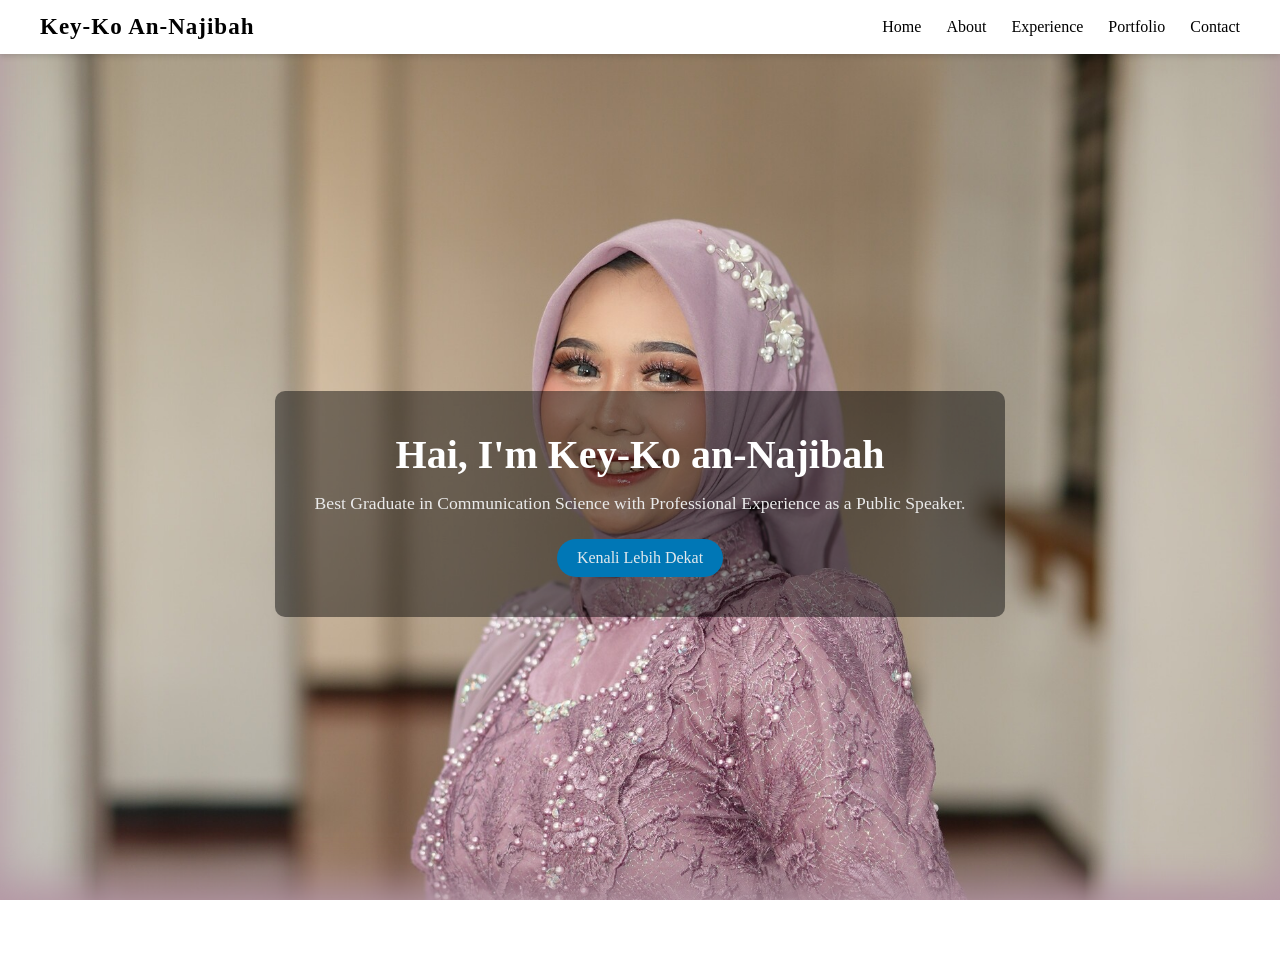
==== commit 8f3ead3b: "CLEANING: Code" ====
--- a/index.html
+++ b/index.html
@@ -30,17 +30,17 @@
     </nav>
 
     <main id="root">
-        <section id="home" class="hero">
-            <div class="content">
-                <h1>Hai, I'm Key-Ko an-Najibah</h1>
-                <p> Best Graduate in Communication Science with Professional Experience as a Public Speaker.</p>
-                <div class="btn">
+        <section id="home" class="home animatable">
+            <div class="content animatable">
+                <h1 class="animatable">Hai, I'm Key-Ko an-Najibah</h1>
+                <p class="animatable"> Best Graduate in Communication Science with Professional Experience as a Public Speaker.</p>
+                <div class="btn animatable">
                     <a href="#about">Kenali Lebih Dekat</a>
                 </div>
             </div>
         </section>
 
-        <section class="about">
+        <section class="about animatable">
             <div class="profile">
                 <div class="about-desc animatable">
                     <h3>About Me</h3>
@@ -114,7 +114,7 @@
             </div>
         </section>
 
-        <section id="portfolio">
+        <section class="folio animatable">
             <h2 class="animatable">Table of Content</h2>
             <div class="content">
                 <div class="categories animatable">
@@ -140,6 +140,7 @@
                     </div>
                 </div>
                 <div class="wrapper animatable">
+                    
                     <div style="grid-column: span 3; grid-row: span 3;">
                         <a href="https://drive.google.com/file/d/15VAj1Vs_CsrPYA1jRRLozU_XAiCl6AYc/view?usp=drivesdk" target="_blank">
                             <img data-cat="mc" src="img/portofolio/mc-0.png">
@@ -227,7 +228,7 @@
             </div>
         </section>
 
-        <section id="certificates">
+        <section class="certificates animatable">
             <h2>Certificates</h2>
             <ul class="categories">
                 <li data-cat="recognations">Recognations</li>
@@ -300,8 +301,5 @@
         </section>
     </main>
     <script src="script.js"></script>
-    <script src="observer.js"></script>
-
 </body>
-
 </html>
--- a/home.css
+++ b/home.css
@@ -1,8 +1,4 @@
-section#home .show {
-  opacity: 1;
-  transform: translate(0,0);
-}
-#home {
+.home {
   background-image: url('img/background/homebg-lands.jpg');
   background-position: center;
   background-attachment: fixed;
@@ -18,7 +14,7 @@
   -moz-box-shadow: 0px -69px 44px 0px #B496A4 inset;
 }
 
-#home .content {
+.home .content {
   position: relative;
   z-index: 2;
   background-color: rgba(0, 0, 0, 0.45);
@@ -26,7 +22,7 @@
   border-radius: 10px;
 }
 
-#home h1 {
+.home h1 {
   opacity: 0;
   font-size: 2.5rem;
   margin-bottom: 15px;
@@ -34,7 +30,7 @@
   transition: opacity .5s ease, transform .5s ease;
 }
 
-#home p {
+.home p {
   opacity: 0;
   font-size: 1.1rem;
   margin-bottom: 25px;
@@ -43,7 +39,7 @@
   transition: opacity .1s ease, transform 1s ease;
 }
 
-#home .btn {
+.home .btn {
   width: max-content;
   margin: auto;
   opacity: 0;
@@ -55,10 +51,10 @@
   transform: translateY(80px);
   transition: background-color 0.3s ease, opacity 2s ease, transform 1.8s ease;
 }
-#home a{
+.home a{
   color: #f0f0f0f0;
 }
 
-#home .btn:hover {
+.home .btn:hover {
   background-color: #023e8a;
 }
--- a/portfolio.css
+++ b/portfolio.css
@@ -1,4 +1,4 @@
-#portfolio {
+.folio {
   display: flex;
   flex-direction: column;
   height: 100vh;
@@ -7,11 +7,11 @@
   background: #CEA660;
   background: linear-gradient(0deg, rgba(206, 166, 96, 1) 0%, rgba(197, 193, 181, 1) 71%);
 }
-#portfolio h2{
+.folio h2{
   padding: 20px 0 0;
 }
 
-#portfolio .categories {
+.folio .categories {
   display: flex;
   flex-direction: column;
   justify-content: flex-start;
@@ -24,11 +24,11 @@
   -webkit-overflow-scrolling: touch;
 }
 
-#portfolio .categories::-webkit-scrollbar {
+.folio .categories::-webkit-scrollbar {
   display: none;
 }
 
-#portfolio .category {
+.folio .category {
   background-color: #f0f0f0f0;
   border-radius: 8px;
   padding: 7px;
@@ -40,30 +40,30 @@
   transition: transform .25s ease, box-shadow .25s ease, opacity .25s ease;
 }
 
-#portfolio .category.active {
+.folio .category.active {
   transform: scale(1.05);
   border: 2px solid blue;
   box-shadow: 0 10px 22px rgba(0, 0, 0, .25);
   opacity: 1;
 }
 
-#portfolio .category:hover {
+.folio .category:hover {
   transform: translateY(-3px) scale(1.03);
   box-shadow: 0 8px 18px rgba(0, 0, 0, .2);
 }
 
-#portfolio .video {
+.folio .video {
   display: flex;
   align-items: center;
 }
 
-#portfolio .category img {
+.folio .category img {
   width: 130px;
   height: 100px;
   object-fit: cover;
 }
 
-#portfolio .content {
+.folio .content {
   width: max-content;
   display: flex;
   flex-direction: row;
--- a/certificates.css
+++ b/certificates.css
@@ -1,4 +1,4 @@
-#certificates {
+.certificates {
   background-image: url('img/background/certificatesbg-lands.jpg');
   position: relative;
   box-shadow: 0px 69px 44px 0px #CEA660 inset;
@@ -6,14 +6,14 @@
   -moz-box-shadow: 0px 69px 44px 0px #CEA660 inset;
 }
 
-#certificates .categories {
+.certificates .categories {
   display: flex;
   gap: 10px;
   padding: 15px;
   width: 100%;
 }
 
-#certificates li {
+.certificates li {
   border: 1px solid black;
   border-radius: 5px;
   padding: 10px 0;
@@ -22,13 +22,13 @@
   text-align: center;
   cursor: pointer;
 }
-#certificates .categories li.active{
+.certificates .categories li.active{
   background:rgba(0, 0, 0, 0.575);
   color:white;
   border-color:white;
 }
 
-#certificates .content {
+.certificates .content {
   position: relative;
   display: flex;
   justify-content: center;
@@ -37,7 +37,7 @@
   overflow-x: hidden;
 }
 
-#certificates .category {
+.certificates .category {
   display: none;
   flex-direction: row;
   align-items: center;
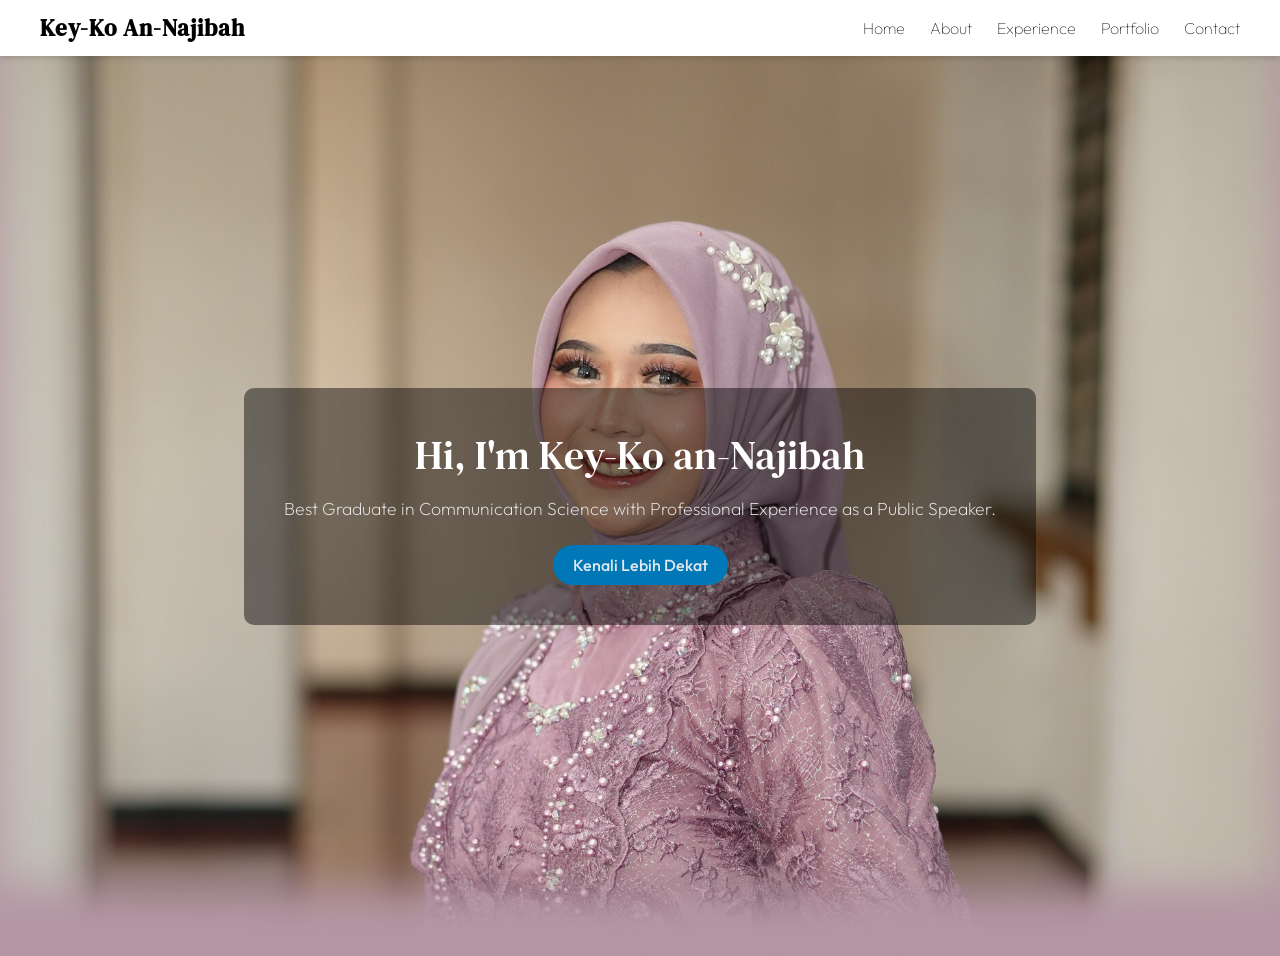
==== commit 57106bd3: "Update: resize image" ====
--- a/index.html
+++ b/index.html
@@ -10,6 +10,11 @@
     <link rel="stylesheet" href="about.css">
     <link rel="stylesheet" href="portfolio.css">
     <link rel="stylesheet" href="certificates.css">
+    <link rel="preconnect" href="https://fonts.googleapis.com">
+    <link rel="preconnect" href="https://fonts.gstatic.com" crossorigin>
+    <link
+        href="https://fonts.googleapis.com/css2?family=DM+Serif+Text:ital@0;1&family=Outfit:wght@100..900&display=swap"
+        rel="stylesheet">
 </head>
 
 <body>
@@ -32,8 +37,9 @@
     <main id="root">
         <section id="home" class="home animatable">
             <div class="content animatable">
-                <h1 class="animatable">Hai, I'm Key-Ko an-Najibah</h1>
-                <p class="animatable"> Best Graduate in Communication Science with Professional Experience as a Public Speaker.</p>
+                <h1 class="animatable">Hi, I'm Key-Ko an-Najibah</h1>
+                <p class="animatable"> Best Graduate in Communication Science with Professional Experience as a Public
+                    Speaker.</p>
                 <div class="btn animatable">
                     <a href="#about">Kenali Lebih Dekat</a>
                 </div>
@@ -41,8 +47,8 @@
         </section>
 
         <section class="about animatable">
-            <div class="profile">
-                <div class="about-desc animatable">
+            <div class="content">
+                <div class="desc animatable">
                     <h3>About Me</h3>
                     <p> Key-Ko an-Najibah, the best graduate of the Bachelor of Communication Studies Program, Gajayana
                         University, Malang, with effective communication skills. I Have a lot of professional experience
@@ -57,49 +63,75 @@
                 <div class="picture animatable">
                     <img src="img/background/about.png" alt="">
                 </div>
-            </div>
-            <div class="career">
-                <div class="educations animatable">
+                <div class="edu animatable">
                     <h3>Educations</h3>
-                    <h4>
-                        <span class="timeline">2021 - 2025 </span>
-                        Communication Science at Gajayana University
-                    </h4>
-                </div>
-                <div class="experiences animatable">
-                    <h3>Experience</h3>
-                    <div class="container">
-                        <div class="item">
-                            <h4><span class="timeline">2023 - 2024</span>Marketing Division at Gajayana University</h4>
-                            <p>Liputan, Content Writer, dan Pemasaran Beasiswa Kampus melalui event program promosi
-                            </p>
-                        </div>
-                        <div class="item">
-                            <h4><span class="timeline">2024</span>
-                                Journalist at Malang Inspirasi</h4>
+                    <p>
+                        <strong>2021 - 2025</strong> Comunication Science at Gajayana University Malang
+                    </p>
+                </div>
+                <div class="arch animatable">
+                    <h3>Achievements</h3>
+                    <p>
+                        <strong>2024</strong> 1st Place National News Anchor Competetion
+                    </p>
+                    <p>
+                        <strong>2024</strong> The Best Graduate Student
+                    </p>
+                </div>
+                <div class="exp animatable">
+                    <h3>Experiences</h3>
+
+                    <div class="item">
+                        <div class="timeline"><strong>2023 - 2024</strong></div>
+                        <div class="detail">
+                            <h4>Marketing Division at Gajayana University</h4>
+                            <p>Liputan, Content Writer, dan Pemasaran Beasiswa Kampus melalui event program promosi</p>
+                        </div>
+                    </div>
+                    <div class="item">
+                        <div class="timeline"><strong>2024</strong></div>
+                        <div class="detail">
+                            <h4>Journalist at Malang Inspirasi</h4>
                             <p>Lobby dan Negosiasi calon informan, liputan, menulis berita, mengedit video berita, dan
-                                mengisi suara video berita</p>
-                        </div>
-                        <div class="item">
-                            <h4><span class="timeline">2023 - Present</span> Talent and Voice Over Talent</h4>
+                                mengisi suara
+                                video berita</p>
+                        </div>
+                    </div>
+                    <div class="item">
+                        <div class="timeline"><strong>2023 - Present</strong></div>
+                        <div class="detail">
+                            <h4>Talent and Voice Over Talent</h4>
                             <p>Dubbing iklan dan berita di Agropolitan TV serta iklan properti. Menjadi talent pemasaran
                                 properti</p>
                         </div>
-                        <div class="item">
-                            <h4><span class="timeline">2023 - Present</span> Master of Ceremony</h4>
+                    </div>
+                    <div class="item">
+                        <div class="timeline"><strong>2023 - Present</strong></div>
+                        <div class="detail">
+                            <h4>Master of Ceremony</h4>
                             <p>Membawakan acara formal(gathering, ceremony event, dan weedding) ataupun nonformal
-                                ditingkat kota maupun nasional</p>
-                        </div>
-                        <div class="item">
-                            <h4><span class="timeline">2022 - Present</span> Presenter at Agropolitan Television</h4>
+                                ditingkat kota
+                                maupun nasional</p>
+                        </div>
+                    </div>
+                    <div class="item">
+                        <div class="timeline"><strong>2022 - Present</strong></div>
+                        <div class="detail">
+                            <h4>Presenter at Agropolitan Television</h4>
                             <p>Reportase lapangan menjadi host dalam program dialog dan membawakan berita sebagai news
-                                anchor dalam program AgroNews</p>
-                        </div>
-                        <div class="item">
-                            <h4><span class="timeline">2024 - Present</span> Live Host Streaming at MS Glow</h4>
+                                anchor dalam
+                                program AgroNews</p>
+                        </div>
+                    </div>
+                    <div class="item">
+                        <div class="timeline"><strong>2024 - Present</strong></div>
+                        <div class="detail">
+                            <h4>Live Host Streaming at MS Glow</h4>
                             <p>Memasarkan product MS Glow melalui media Shopee dan TikTok</p>
                         </div>
                     </div>
+
+
                 </div>
                 <div class="contacts animatable">
                     <a href="https://www.linkedin.com/in/key-ko-an-najibah-9a31572b1/" target="_blank"><img
@@ -113,116 +145,142 @@
                 </div>
             </div>
         </section>
-
         <section class="folio animatable">
-            <h2 class="animatable">Table of Content</h2>
+            <h2>Table of Content</h2>
             <div class="content">
                 <div class="categories animatable">
-                    <div class="category" data-cat="mc">
-                        <img src="img/portofolio/mc-0.jpeg" alt="">
-                        <p>Master of Ceremony</p>
-                    </div>
-                    <div class="category" data-cat="anchor">
-                        <img src="img/portofolio/news-anchor-0.jpg" alt="">
-                        <p>News Anchor</p>
-                    </div>
-                    <div class="category" data-cat="reporter">
-                        <img src="img/portofolio/reporter-0.png" alt="">
-                        <p>Reporter</p>
-                    </div>
-                    <div class="category" data-cat="content-writer">
-                        <img src="img/portofolio/reporter-0.png" alt="">
-                        <p>Content Writer</p>
-                    </div>
-                    <div class="category" data-cat="content-creator">
-                        <img src="img/portofolio/reporter-0.png" alt="">
-                        <p>Content Creator</p>
-                    </div>
-                </div>
-                <div class="wrapper animatable">
-                    
-                    <div style="grid-column: span 3; grid-row: span 3;">
-                        <a href="https://drive.google.com/file/d/15VAj1Vs_CsrPYA1jRRLozU_XAiCl6AYc/view?usp=drivesdk" target="_blank">
-                            <img data-cat="mc" src="img/portofolio/mc-0.png">
-                        </a>
-                        <a href="https://drive.google.com/file/d/1JHu-nokMBAac5B2IkitBYCpTKwDjQy1c/view?usp=drivesdk" target="_blank">
-                        <img data-cat="anchor" src="img/portofolio/news-anchor-0.png">
-                        </a>
-                        <a href="https://drive.google.com/file/d/1JHu-nokMBAac5B2IkitBYCpTKwDjQy1c/view?usp=drivesdk" target="_blank">
-                        <img data-cat="reporter" src="img/portofolio/reporter-0-copy.png">
-                        </a>
-                    </div>
-
-                    <div style="grid-column: span 2; grid-row: span 2;">
-                        <img data-cat="mc" src="img/portofolio/mc-1.jpg">
-                        <img data-cat="anchor" src="img/portofolio/news-anchor-1.jpg">
-                        <img data-cat="reporter" src="img/portofolio/reporter-1.png">
-                    </div>
-
-
-                    <div style="grid-column: span 2; grid-row: span 2;">
-                        <img data-cat="mc" src="img/portofolio/mc-2.jpg">
-                        <img data-cat="anchor" src="img/portofolio/news-anchor-2.jpg">
-                        <img data-cat="reporter" src="img/portofolio/reporter-2.png">
-                    </div>
-
-
-                    <div style="grid-column: span 2; grid-row: span 2;">
-                        <img data-cat="mc" src="img/portofolio/mc-3.jpg">
-                        <img data-cat="anchor" src="img/portofolio/news-anchor-3.jpg">
-                        <img data-cat="reporter" src="img/portofolio/reporter-3.jpg">
-                    </div>
-
-
-                    <div style="grid-column: span 1; grid-row: span 1;">
-                        <img data-cat="mc" src="img/portofolio/mc-4.jpg">
-                        <img data-cat="anchor" src="img/portofolio/news-anchor-4.jpg">
-                        <img data-cat="reporter" src="img/portofolio/reporter-4.png">
-                    </div>
-
-
-                    <div style="grid-column: span 3; grid-row: span 3;">
-                        <img data-cat="mc" src="img/portofolio/mc-5.jpg">
-                        <img data-cat="anchor" src="img/portofolio/news-anchor-5.jpg">
-                        <img data-cat="reporter" src="img/portofolio/reporter-5.png">
-                    </div>
-
-
-                    <div style="grid-column: span 2; grid-row: span 2;">
-                        <img data-cat="mc" src="img/portofolio/mc-6.jpg">
-                        <img data-cat="anchor" src="img/portofolio/news-anchor-6.jpg">
-                        <img data-cat="reporter" src="img/portofolio/reporter-6.png">
-                    </div>
-
-
-                    <div style="grid-column: span 2; grid-row: span 2;">
-                        <img data-cat="mc" src="img/portofolio/mc-7.jpg">
-                        <img data-cat="anchor" src="img/portofolio/news-anchor-7.jpg">
-                    </div>
-
-
-                    <div style="grid-column: span 3; grid-row: span 3;">
-                        <img data-cat="mc" src="img/portofolio/mc-8.jpg">
-                        <img data-cat="anchor" src="img/portofolio/news-anchor-8.jpg">
-                    </div>
-
-
-                    <div style="grid-column: span 2; grid-row: span 2;">
-                        <img data-cat="mc" src="img/portofolio/mc-9.jpg">
-                        <img data-cat="anchor" src="img/portofolio/news-anchor-9.jpg">
-                    </div>
-                    <div style="grid-column: span 2; grid-row: span 2;">
-                        <img data-cat="mc" src="img/portofolio/mc-10.jpeg">
-                        <img data-cat="anchor" src="img/portofolio/news-anchor-10.jpg">
-                    </div>
-
-                    <div style="grid-column: span 2; grid-row: span 2;">
-                        <img data-cat="mc" src="img/portofolio/mc-11.jpeg">
-                    </div>
-
-
-                    <div style="grid-column: span 2; grid-row: span 2;">
-                        <img data-cat="mc" src="img/portofolio/mc-11.jpeg">
+                    <div class="mc" data-cat="mc">
+                        <p>
+                            Master of Ceremony
+                        </p>
+                    </div>
+                    <div class="anchor" data-cat="anchor">
+                        <p>
+                            News Anchor
+                        </p>
+
+                    </div>
+                    <div class="reporter" data-cat="reporter">
+                        <p>
+                            Reporter
+                        </p>
+
+                    </div>
+                    <div class="creator" data-cat="creator">
+                        <p>
+                            Content Creator
+                        </p>
+                    </div>
+                </div>
+                <div class="folio-wrapper">
+                    <div class="big thumbnail mc" data-cat="mc">
+                        <a href="https://drive.google.com/file/d/15VAj1Vs_CsrPYA1jRRLozU_XAiCl6AYc" target="_blank"><img
+                                src="img/icon/play-button.png" alt="" srcset=""></a>
+                    </div>
+                    <div data-cat="mc">
+                        <img src="img/portofolio/mc-1.jpg" alt="" srcset="">
+                    </div>
+                    <div class="wide" data-cat="mc">
+                        <img src="img/portofolio/mc-2.jpg" alt="" srcset="">
+                    </div>
+                    <div class="tall" data-cat="mc">
+                        <img src="img/portofolio/mc-3.jpg" alt="" srcset="">
+                    </div>
+                    <div class="tall" data-cat="mc">
+                        <img src="img/portofolio/mc-4.jpg" alt="" srcset="">
+                    </div>
+                    <div class="tall" data-cat="mc">
+                        <img src="img/portofolio/mc-5.jpg" alt="" srcset="">
+                    </div>
+                    <div class="" data-cat="mc">
+                        <img src="img/portofolio/mc-6.jpg" alt="" srcset="">
+                    </div>
+                    <div class="big" data-cat="mc">
+                        <img src="img/portofolio/mc-7.jpg" alt="" srcset="">
+                    </div>
+                    <div class="tall" data-cat="mc">
+                        <img src="img/portofolio/mc-8.jpg" alt="" srcset="">
+                    </div>
+                    <div class="big" data-cat="mc">
+                        <img src="img/portofolio/mc-9.jpg" alt="" srcset="">
+                    </div>
+                    <div class="" data-cat="mc">
+                        <img src="img/portofolio/mc-10.jpg" alt="" srcset="">
+                    </div>
+                    <div class="wide" data-cat="mc">
+                        <img src="img/portofolio/mc-11.jpg" alt="" srcset="">
+                    </div>
+
+
+                    <div class="big thumbnail anchor" data-cat="anchor">
+                        <a href="https://drive.google.com/file/d/15VAj1Vs_CsrPYA1jRRLozU_XAiCl6AYc" target="_blank">
+                            <img src="img/icon/play-button.png" alt="" srcset=""></a>
+                    </div>
+                    <div data-cat="anchor">
+                        <img src="img/portofolio/news-anchor-0.jpg" alt="" srcset="">
+                    </div>
+                    <div data-cat="anchor">
+                        <img src="img/portofolio/news-anchor-1.jpg" alt="" srcset="">
+                    </div>
+                    <div class="wide" data-cat="anchor">
+                        <img src="img/portofolio/news-anchor-2.jpg" alt="" srcset="">
+                    </div>
+                    <div class="tall" data-cat="anchor">
+                        <img src="img/portofolio/news-anchor-3.jpg" alt="" srcset="">
+                    </div>
+                    <div class="tall" data-cat="anchor">
+                        <img src="img/portofolio/news-anchor-4.jpg" alt="" srcset="">
+                    </div>
+                    <div class="big" data-cat="anchor">
+                        <img src="img/portofolio/news-anchor-5.jpg" alt="" srcset="">
+                    </div>
+                    <div class="big" data-cat="anchor">
+                        <img src="img/portofolio/news-anchor-6.jpg" alt="" srcset="">
+                    </div>
+                    <div class="wide" data-cat="anchor">
+                        <img src="img/portofolio/news-anchor-7.jpg" alt="" srcset="">
+                    </div>
+                    <div class="big" data-cat="anchor">
+                        <img src="img/portofolio/news-anchor-8.jpg" alt="" srcset="">
+                    </div>
+                    <div class="big" data-cat="anchor">
+                        <img src="img/portofolio/news-anchor-9.jpg" alt="" srcset="">
+                    </div>
+                    <div class="wide" data-cat="anchor">
+                        <img src="img/portofolio/news-anchor-10.jpg" alt="" srcset="">
+                    </div>
+                    <div class="" data-cat="anchor">
+                        <img src="img/portofolio/news-anchor-12.jpg" alt="" srcset="">
+                    </div>
+
+                    <div class="big thumbnail reporter" data-cat="reporter">
+                        <a href="https://drive.google.com/file/d/15VAj1Vs_CsrPYA1jRRLozU_XAiCl6AYc" target="_blank"><img
+                                src="img/icon/play-button.png" alt="" srcset=""></a>
+                    </div>
+                    <div class="" data-cat="reporter">
+                        <img src="img/portofolio/reporter-0.jpg" alt="" srcset="">
+                    </div>
+                    <div class="tall" data-cat="reporter">
+                        <img src="img/portofolio/reporter-1.jpg" alt="" srcset="">
+                    </div>
+                    <div class="wide" data-cat="reporter">
+                        <img src="img/portofolio/reporter-2.jpg" alt="" srcset="">
+                    </div>
+                    <div class="tall" data-cat="reporter">
+                        <img src="img/portofolio/reporter-3.jpg" alt="" srcset="">
+                    </div>
+                    <div class="tall" data-cat="reporter">
+                        <img src="img/portofolio/reporter-4.jpg" alt="" srcset="">
+                    </div>
+                    <div class="wide" data-cat="reporter">
+                        <img src="img/portofolio/reporter-5.jpg" alt="" srcset="">
+                    </div>
+                    <div class="" data-cat="reporter">
+                        <img src="img/portofolio/reporter-6.jpg" alt="" srcset="">
+                    </div>
+                    <div class="big thumbnail creator" data-cat="creator">
+                        <a href="https://drive.google.com/file/d/15VAj1Vs_CsrPYA1jRRLozU_XAiCl6AYc" target="_blank">
+                            <img src="img/icon/play-button.png" alt="" srcset=""></a>
                     </div>
                 </div>
             </div>
@@ -239,19 +297,19 @@
             <div class="content">
                 <div class="slider-wrapper">
                     <div class="slide active" data-cat="recognations">
-                        <img src="img/certificates/recognitions-0.jpeg" alt="">
+                        <img src="img/certificates/recognitions-0.jpg" alt="">
                     </div>
                     <div class="slide" data-cat="recognations">
-                        <img src="img/certificates/recognitions-1.jpeg" alt="">
+                        <img src="img/certificates/recognitions-1.jpg" alt="">
                     </div>
                     <div class="slide" data-cat="achievements">
-                        <img src="img/certificates/achievement-0.jpeg" alt="">
+                        <img src="img/certificates/achievement-0.jpg" alt="">
                     </div>
                     <div class="slide" data-cat="achievements">
-                        <img src="img/certificates/achievement-1.png" alt="">
+                        <img src="img/certificates/achievement-1.jpg" alt="">
                     </div>
                     <div class="slide" data-cat="achievements">
-                        <img src="img/certificates/achievement-2.png" alt="">
+                        <img src="img/certificates/achievement-2.jpg" alt="">
                     </div>
                     <div class="slide" data-cat="qualifications">
                         <img src="img/certificates/qualifications-0.jpg" alt="">
@@ -260,37 +318,37 @@
                         <img src="img/certificates/qualifications-1.jpg" alt="">
                     </div>
                     <div class="slide" data-cat="participations">
-                        <img src="img/certificates/participations-0.png" alt="">
-                    </div>
-                    <div class="slide" data-cat="participations">
-                        <img src="img/certificates/participations-1.png" alt="">
-                    </div>
-                    <div class="slide" data-cat="participations">
-                        <img src="img/certificates/participations-2.png" alt="">
-                    </div>
-                    <div class="slide" data-cat="participations">
-                        <img src="img/certificates/participations-3.png" alt="">
+                        <img src="img/certificates/participations-0.jpg" alt="">
+                    </div>
+                    <div class="slide" data-cat="participations">
+                        <img src="img/certificates/participations-1.jpg" alt="">
+                    </div>
+                    <div class="slide" data-cat="participations">
+                        <img src="img/certificates/participations-2.jpg" alt="">
+                    </div>
+                    <div class="slide" data-cat="participations">
+                        <img src="img/certificates/participations-3.jpg" alt="">
                     </div>
                     <div class="slide" data-cat="participations">
                         <img src="img/certificates/participations-4.jpg" alt="">
                     </div>
                     <div class="slide" data-cat="participations">
-                        <img src="img/certificates/participations-5.png" alt="">
-                    </div>
-                    <div class="slide" data-cat="participations">
-                        <img src="img/certificates/participations-6.jpeg" alt="">
-                    </div>
-                    <div class="slide" data-cat="participations">
-                        <img src="img/certificates/participations-7.jpeg" alt="">
-                    </div>
-                    <div class="slide" data-cat="participations">
-                        <img src="img/certificates/participations-8.jpeg" alt="">
-                    </div>
-                    <div class="slide" data-cat="participations">
-                        <img src="img/certificates/participations-9.jpeg" alt="">
-                    </div>
-                    <div class="slide" data-cat="participations">
-                        <img src="img/certificates/participations-10.png" alt="">
+                        <img src="img/certificates/participations-5.jpg" alt="">
+                    </div>
+                    <div class="slide" data-cat="participations">
+                        <img src="img/certificates/participations-6.jpg" alt="">
+                    </div>
+                    <div class="slide" data-cat="participations">
+                        <img src="img/certificates/participations-7.jpg" alt="">
+                    </div>
+                    <div class="slide" data-cat="participations">
+                        <img src="img/certificates/participations-8.jpg" alt="">
+                    </div>
+                    <div class="slide" data-cat="participations">
+                        <img src="img/certificates/participations-9.jpg" alt="">
+                    </div>
+                    <div class="slide" data-cat="participations">
+                        <img src="img/certificates/participations-10.jpg" alt="">
                     </div>
                 </div>
                 <div class="slider-nav">
@@ -302,4 +360,5 @@
     </main>
     <script src="script.js"></script>
 </body>
+
 </html>
--- a/style.css
+++ b/style.css
@@ -4,20 +4,32 @@
   text-decoration: none;
   box-sizing: border-box;
 }
-html,
+html{
+  font-size: 16px;
+  font-family: "Outfit", sans-serif;
+  font-optical-sizing: auto;
+  font-weight: 200;
+  font-style: normal;
+
+}
 body {
-  height: 100%;
   scroll-behavior: smooth;
   overflow-x: none;
   overflow: hidden;
 }
-#root .animatable{
+h1, h2, h3, h4{
+  font-family: "DM Serif Text", serif;
+  font-weight: 400;
+}
+
+#root .animatable {
   opacity: 0;
-  transition: opacity .5s ease, transform 1s ease;
+  transition: all 1s ease;
 }
-#root .animatable.show{
+
+#root .animatable.show {
   opacity: 1;
-  transform: translate(0,0);
+  transform: translate(0, 0);
 }
 
 main {
@@ -87,16 +99,17 @@
   background-repeat: no-repeat;
   background-size: cover;
   opacity: 0;
-  transition: opacity .6s ease;
+
 }
-section.show{
+
+section.show {
   opacity: 1;
 }
 
 section h2 {
   text-align: center;
   font-size: 2em;
-  
+
 }
 
 section.active {
@@ -106,6 +119,10 @@
 
 
 @media (max-width: 768px) {
+  html {
+    font-size: 12px;
+  }
+  
   nav ul {
     position: absolute;
     top: 70px;
@@ -121,24 +138,33 @@
     opacity: 0;
     pointer-events: none;
   }
-
+  
   nav ul.active {
     opacity: 1;
     pointer-events: auto;
   }
-
+  
   .menu-toggle {
     display: flex;
   }
+  
   .menu-toggle.active span:nth-child(1) {
     transform: rotate(45deg) translate(5px, 6px);
   }
-
+  
   .menu-toggle.active span:nth-child(2) {
     opacity: 0;
   }
-
+  
   .menu-toggle.active span:nth-child(3) {
     transform: rotate(-45deg) translate(5px, -6px);
   }
+}
+@media (max-width: 480px) {
+  html{
+    font-size: 10px;
+  }
+  nav{
+    height: 30px;
+  }
 }
--- a/about.css
+++ b/about.css
@@ -1,87 +1,133 @@
-.about {
+.about{
   background: #C5C1B5;
   background: linear-gradient(0deg, rgba(197, 193, 181, 1) 0%, rgba(180, 150, 164, 1) 71%);
+}
+section.about .content {
+  display: grid;
+  grid-template-columns: 560px 1fr;
+  grid-template-rows: repeat(auto-fit, minmax(80px, 1fr));
+  grid-auto-flow: dense;
+  width: 80vw;
+  margin: 0 auto;
+  gap: 10px;
+  height: 90%;
+}
+
+.desc {
+  grid-column: 1 / 2;
+  grid-row: 1 / 3;
+  opacity: 1;
+  transform: translateY(-20px);
+}
+
+.picture {
+  grid-column: 1 / 2;
+  grid-row: 3 / 9;
+  display: flex;
+  justify-content: center;
+  opacity: 0;
+  transform: translateX(-20px);
+}
+
+.picture img {
+  width: auto;
+  height: 100%;
+  transform: scaleX(-1);
+}
+
+.edu {
+  grid-column: 2 / 3;
+  grid-row: 1 / 2;
+  opacity: 0;
+  transform: translateX(20px);
+}
+
+.arch {
+  grid-column: 2 / 3;
+  grid-row: 2 / 3;
+  opacity: 0;
+  transform: translateX(20px);
+}
+
+.exp {
+  grid-column: 2 / 3;
+  grid-row: 3 / 7;
+  opacity: 0;
+  transform: scale(0.1);
+}
+
+.exp .item {
   display: flex;
   flex-direction: row;
-  padding: 10px 60px;
-  gap: 50px;
-}
-.profile{
-  width: 500px;
-  display: flex;
-  flex-direction: column;
-}
-.about-desc{
-  width: 100%;
-  height: 25%;
-  transform: translateX(-300px);
 
 }
-.about-desc h3{
-  text-align: center;
+.exp .item .timeline {
+  width: 120px;
+  text-align: left;
+  display: flex;
+  align-items: center;
+  flex-shrink: 0;
+  flex-grow: 0;
 }
-.about-desc p{
-  text-align: justify;
-}
-h3{
-  font-size: 1.3em;
-  color: black;
-}
-h4{
-  color: black;
-  font-size: 1.2em;
-}
-.picture{
-  height: 75%;
-}
-.picture img{
-  width: 450px;
-  object-fit: cover;
-  object-position: center;
-  transform: scaleX(-1);
-}
-.career{
-  flex: 2;
+.contacts {
+  grid-column: 2 / 3;
+  grid-row: 7 / 9;
   display: flex;
-  flex-direction: column;
-  gap: 10px;
-}
-.educations{
-  width: 100%;
-  height: max-content;
-  margin-bottom: 10px;
-  transform: translateY(-20px);
-}
-.timeline{
-  font-weight: 900;
-  border-right: 2px solid black;
-  padding-right: 10px;
-  margin-right: 10px;
-}
-.experiences{
-  margin-bottom: 20px;
-  transform: translateX(300px);
-}
-.contacts{
-  display: flex;
-  flex: row;
   justify-content: space-around;
-  margin-top: 70px;
-  transform: translate(100px);
+  align-items: center;
+  opacity: 0;
+  transform: translateY(20px);
 }
 .contacts a{
   display: flex;
-  background-color: #f0f0f0f0;
-  padding: 10px;
-  border-radius: 10px;
   flex-direction: row;
-  gap: 20px;
+  justify-content: space-between;
+  border-radius: 5px;
+  background-color: white;
+  padding: 2px;
+  width: 60px;
 }
-.contacts a img:first-child{
-  width: 40px;
-  height: 40px;
+.contacts img{
+  width: 30px;
+  height: 30px;
 }
-.contacts a img:last-child{
-  width: 20px;
-  height: 20px;
+.contacts img:last-child{
+  width: 15px;
+  height: 15px;
 }
+
+
+@media (max-width: 768px) {
+  section.about .content {
+    width: 97%;
+    height: 90%;
+    margin: 0 auto;
+    gap: 5px;
+    grid-template-columns: 1fr 1fr;
+    grid-template-rows: 130px repeat(auto-fit, minmax(60px, 1fr));
+  }
+  .desc{
+    grid-column: span 2;
+    grid-row: span 1;
+  }
+  .picture{
+    grid-column: span 1;
+    grid-row: span 2;
+  }
+  .edu{
+    grid-column: span 1;
+    grid-row: span 1;
+  }
+  .arch{
+    grid-column: span 1;
+    grid-row: span 1;
+  }
+  .exp{
+    grid-column: span 2;
+    grid-row: span 5;
+  }
+  .contacts{
+    grid-column: span 2;
+    grid-row: span 1;
+  }
+}
--- a/portfolio.css
+++ b/portfolio.css
@@ -7,106 +7,168 @@
   background: #CEA660;
   background: linear-gradient(0deg, rgba(206, 166, 96, 1) 0%, rgba(197, 193, 181, 1) 71%);
 }
-.folio h2{
-  padding: 20px 0 0;
+
+h2 {
+  text-align: center;
+  padding: 15px 0;
+  font-size: 1.4rem;
+}
+
+.folio .content {
+  width: 80vw;
+  height: 90vh;
+  display: flex;
+  flex-direction: row;
+  gap: 10px;
+  justify-content: space-between;
+  align-items: start;
+  margin: auto;
 }
 
 .folio .categories {
   display: flex;
   flex-direction: column;
-  justify-content: flex-start;
+  justify-content: center;
+  gap: 10px;
+}
+
+.folio .categories div {
+  width: 250px;
+  height: 135px;
+  display: flex;
+  justify-content: end;
+  align-items: end;
+  border-radius: 5px;
+  transition: transform 1s ease;
+}
+
+.folio .categories div:hover {
+  box-shadow: 0px 0px 320px 7px rgba(0, 0, 0, 0.75) inset;
+  -webkit-box-shadow: 0px 0px 320px 7px rgba(0, 0, 0, 0.75) inset;
+  -moz-box-shadow: 0px 0px 320px 7px rgba(0, 0, 0, 0.75) inset;
+}
+
+.folio .categories .active {
+  border: 3px solid #CEA660;
+  transform: translate(0, -20px);
+}
+
+.folio .categories .active p {
+  color: #f0f0f0f0;
+}
+
+.folio .categories div p {
+  width: 100%;
+  text-align: center;
+  font-size: 1.4rem;
+  font-weight: 400;
+  color: rgb(180, 180, 180);
+  background-color: rgba(0, 0, 0, 0.581);
+  cursor: default;
+}
+
+.folio-wrapper {
+  width: 100%;
+  height: 100%;
+  display: grid;
+  gap: 5px;
+  grid-template-columns: repeat(auto-fit, minmax(150px, 1fr));
+  grid-auto-rows: 150px;
+  grid-auto-flow: dense;
+  overflow-y: auto;
+}
+
+.folio-wrapper::-webkit-scrollbar {
+  display: none;
+}
+
+.folio-wrapper div {
+  justify-content: center;
   align-items: center;
-  width: 150px;
-  height: 100%;
-  gap: 8px;
-  overflow-y: auto;
-  scroll-behavior: smooth;
-  -webkit-overflow-scrolling: touch;
-}
-
-.folio .categories::-webkit-scrollbar {
-  display: none;
-}
-
-.folio .category {
-  background-color: #f0f0f0f0;
-  border-radius: 8px;
-  padding: 7px;
-  display: flex;
-  flex-direction: column;
-  align-items: center;
-  height: max-content;
-  cursor: pointer;
-  transition: transform .25s ease, box-shadow .25s ease, opacity .25s ease;
-}
-
-.folio .category.active {
-  transform: scale(1.05);
-  border: 2px solid blue;
-  box-shadow: 0 10px 22px rgba(0, 0, 0, .25);
-  opacity: 1;
-}
-
-.folio .category:hover {
-  transform: translateY(-3px) scale(1.03);
-  box-shadow: 0 8px 18px rgba(0, 0, 0, .2);
-}
-
-.folio .video {
-  display: flex;
-  align-items: center;
-}
-
-.folio .category img {
-  width: 130px;
-  height: 100px;
-  object-fit: cover;
-}
-
-.folio .content {
-  width: max-content;
-  display: flex;
-  flex-direction: row;
-  flex: row;
-  overflow-x: auto;
-  gap: 10px;
-  margin: auto;
-  overflow-y: hidden;
-}
-
-.wrapper {
-  width: 960px;
-  display: grid;
-  grid-template-columns: repeat(5, minmax(120px, 1fr));
-  grid-auto-rows: 120px;
-  overflow-x: hidden;
-  overflow-y: auto;
-  background: #f0f0f0f0;
-  scroll-behavior: smooth;
-  gap: 2px;
-  -webkit-overflow-scrolling: touch;
-}
-
-.wrapper::-webkit-scrollbar {
-  display: none;
-}
-
-
-.wrapper img.active {
-  display: block;
-  opacity: 1;
-  transform: scale(1);
-  animation: fadePop .45s ease forwards;
-}
-
-
-.wrapper img {
+  transition: transform 5s ease;
+  -webkit-animation: fadePop 5s forwards;
+  animation: fadePop 1s forwards;
+}
+
+.folio-wrapper div img {
   width: 100%;
   height: 100%;
   object-fit: cover;
   object-position: center;
-  transition: transform .4s ease, filter .4s ease;
-  display: none;
+  border-radius: 5px;
+  vertical-align: middle;
+  display: inline-block;
+}
+
+.folio .thumbnail img {
+  width: 70px;
+  height: 70px;
+}
+.folio .thumbnail:hover {
+  box-shadow: 0px 0px 320px 7px rgba(0,0,0,0.75) inset;
+-webkit-box-shadow: 0px 0px 320px 7px rgba(0,0,0,0.75) inset;
+-moz-box-shadow: 0px 0px 320px 7px rgba(0,0,0,0.75) inset;
+}
+
+.folio-wrapper .wide {
+  grid-column: span 2;
+}
+
+.folio-wrapper .tall {
+  grid-row: span 2;
+}
+
+.folio-wrapper .big {
+  grid-column: span 2;
+  grid-row: span 2;
+}
+
+.folio .categories .mc {
+  background: url("img/background/folio-cat-mc.jpg");
+  background-position: center;
+  background-size: cover;
+}
+
+.folio .categories .anchor {
+  background: url("img/background/folio-cat-anchor.jpg");
+  background-position: center;
+  background-size: cover;
+}
+
+.folio .categories .reporter {
+  background: url("img/background/folio-cat-reporter.jpg");
+  background-position: center;
+  background-size: cover;
+}
+
+.folio .categories .creator {
+  background: url("img/portofolio/mc-1.jpg");
+  background-position: center;
+  background-size: cover;
+}
+
+.folio-wrapper .thumbnail.mc {
+  background-image: url("img/portofolio/mc-0.jpg");
+  background-position: center;
+  background-size: cover;
+}
+
+.folio-wrapper .thumbnail.anchor {
+  background-image: url("img/portofolio/news-anchor-1.jpg");
+  background-position: center;
+  background-size: cover;
+}
+
+.folio-wrapper .thumbnail.reporter {
+  background-image: url("img/portofolio/reporter-1.jpg");
+  background-position: center;
+  background-size: cover;
+}
+
+.folio-wrapper .thumbnail.creator {
+  background-image: url("img/portofolio/mc-1.jpg");
+  background-position: center;
+  background-size: cover;
 }
 
 @keyframes fadePop {
@@ -114,7 +176,7 @@
     opacity: 0;
     transform: scale(.9);
   }
-  
+
   to {
     opacity: 1;
     transform: scale(1);
@@ -122,9 +184,54 @@
 }
 
 @media (max-width: 768px) {
-  .wrapper {
-    width: 550px;
-    grid-template-columns: repeat(5, minmax(80px, 1fr));
-    grid-auto-rows: 80px;
+  .folio .content {
+    width: 95vw;
+    flex-direction: column;
+    gap: 15px;
+    justify-content: start;
+  }
+
+  .folio .categories {
+    width: 100%;
+    flex-direction: row;
+    padding-bottom: 2px;
+    border-bottom: 2px solid black;
+    opacity: 0;
+    transform: translateY(50px);
+  }
+
+  .folio .categories div {
+    width: 177px;
+    height: 100px;
+    flex-direction: row;
+  }
+
+  .folio .categories p {
+    font-size: 1.2rem;
+    font-weight: 300;
+  }
+
+  .folio-wrapper {
+    height: 70vh;
+  }
+
+  .folio .categories div p {
+    font-size: 14px;
+  }
+}
+
+@media (max-width: 480px) {
+  .folio .categories {
+    gap: 1px;
+  }
+
+  .folio .categories div {
+    width: 100px;
+    height: 56px;
+    flex-direction: row;
+  }
+
+  .folio .categories div p {
+    font-size: 8px;
   }
 }
--- a/certificates.css
+++ b/certificates.css
@@ -22,10 +22,11 @@
   text-align: center;
   cursor: pointer;
 }
-.certificates .categories li.active{
-  background:rgba(0, 0, 0, 0.575);
-  color:white;
-  border-color:white;
+
+.certificates .categories li.active {
+  background: rgba(0, 0, 0, 0.575);
+  color: white;
+  border-color: white;
 }
 
 .certificates .content {
@@ -111,4 +112,16 @@
 
 .nav-btn.next {
   margin-left: 10px;
+}
+
+@media (max-width: 480px) {
+  .slider-wrapper .slide {
+    width: 150px;
+    height: auto;
+  }
+  .slider-wrapper .slide.active {
+    width: 320px;
+    height: auto;
+  }
+
 }
